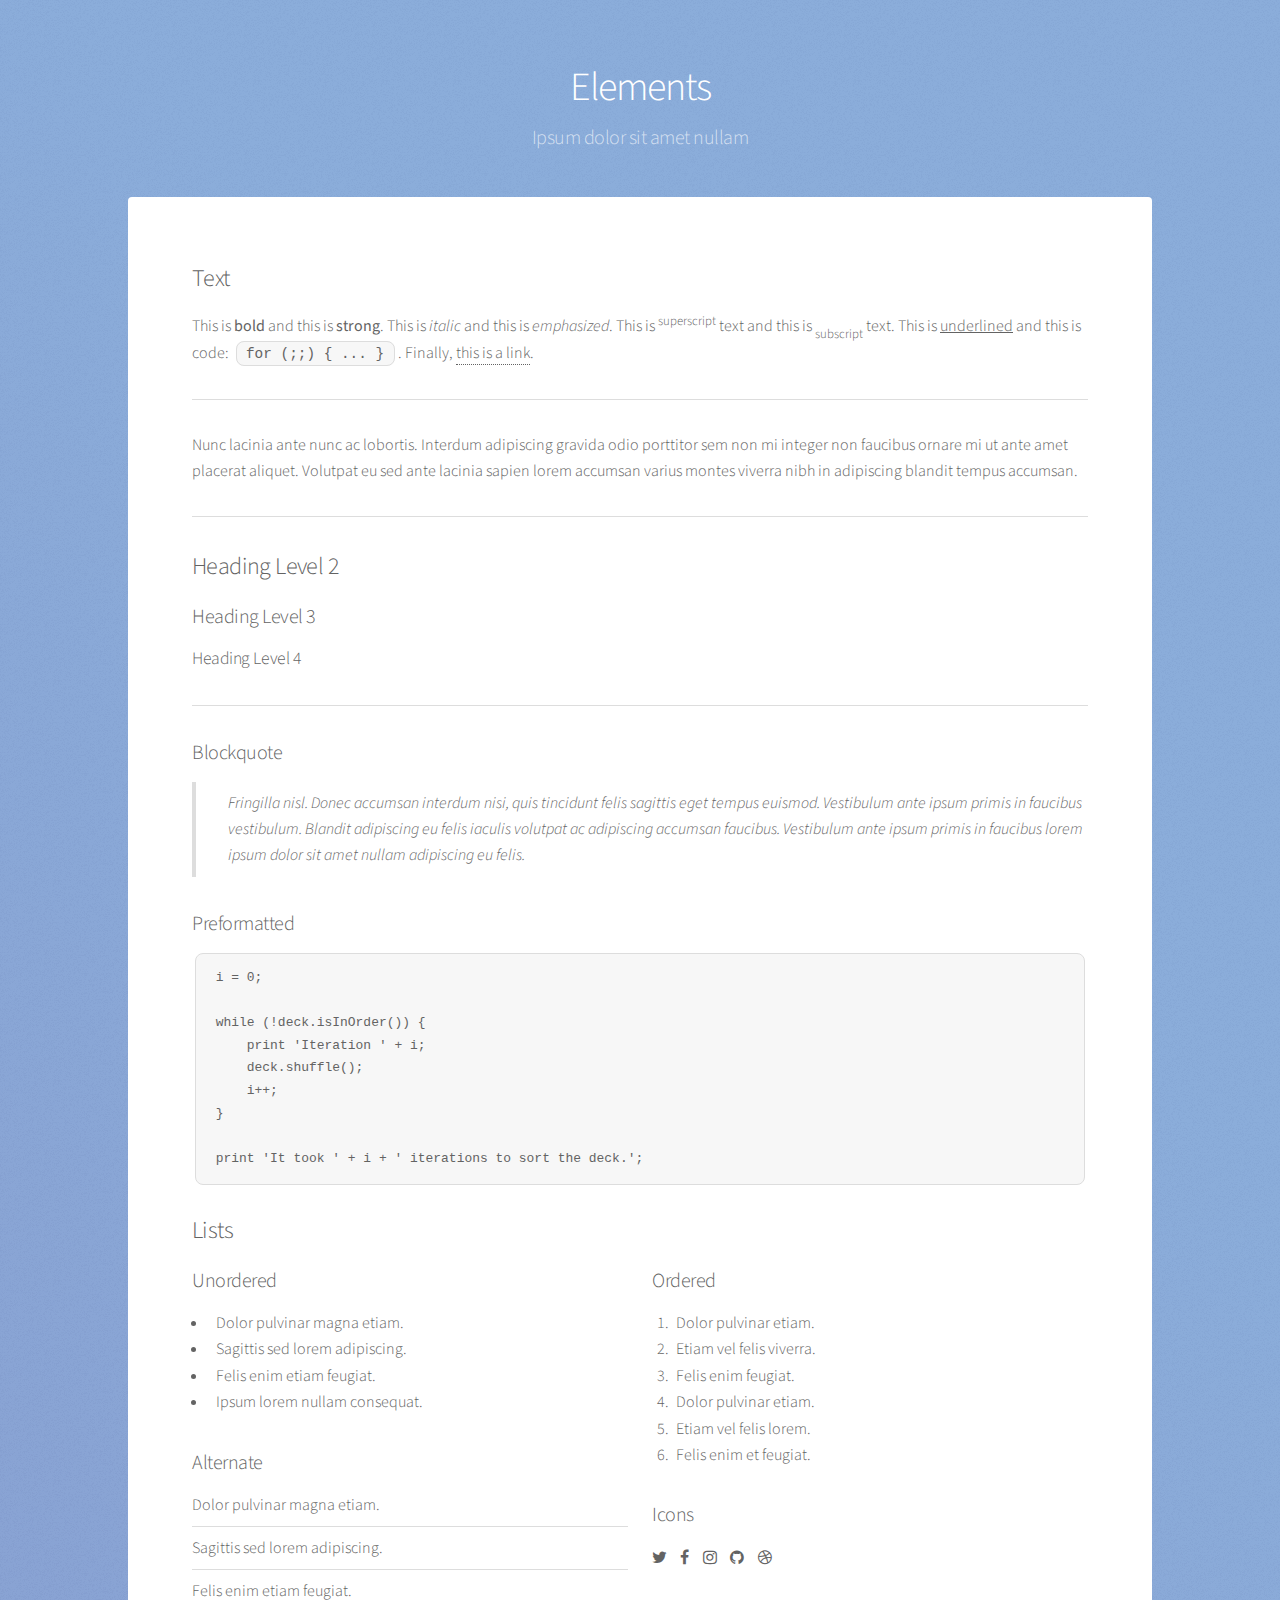
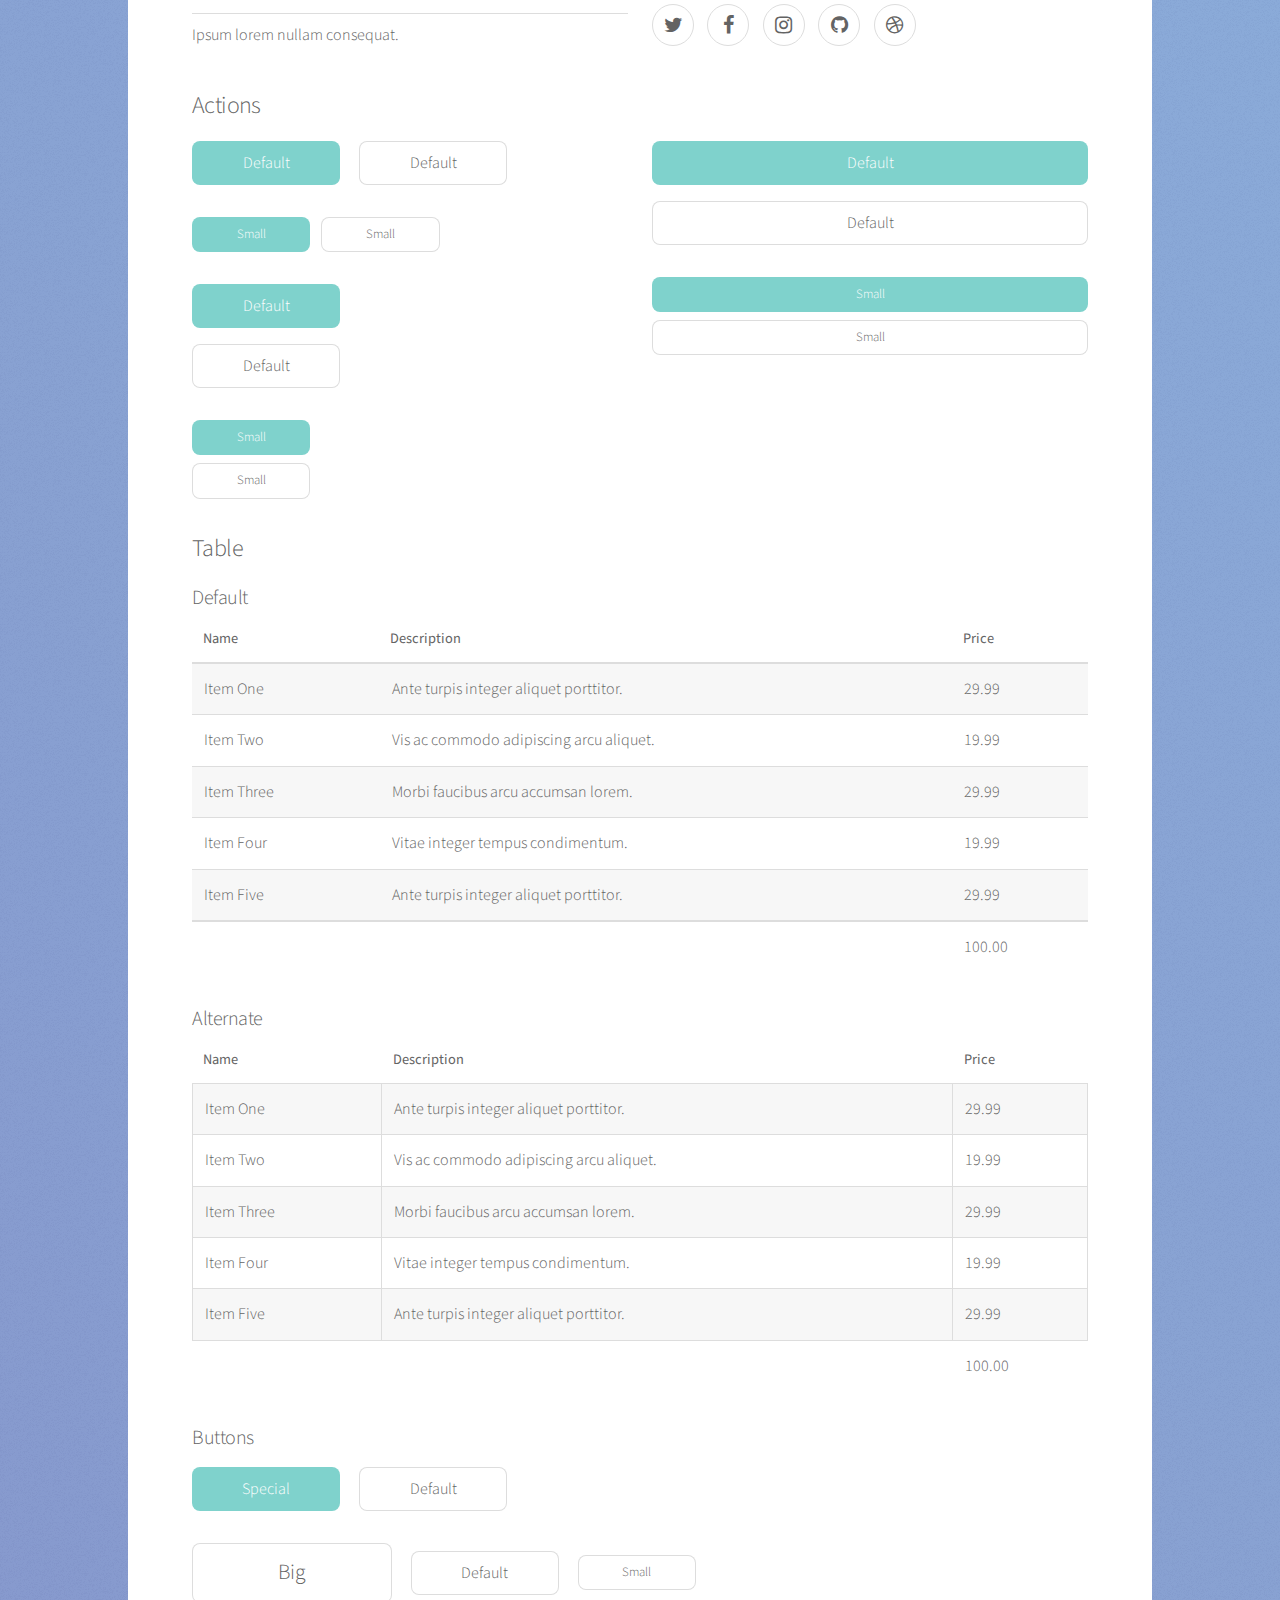
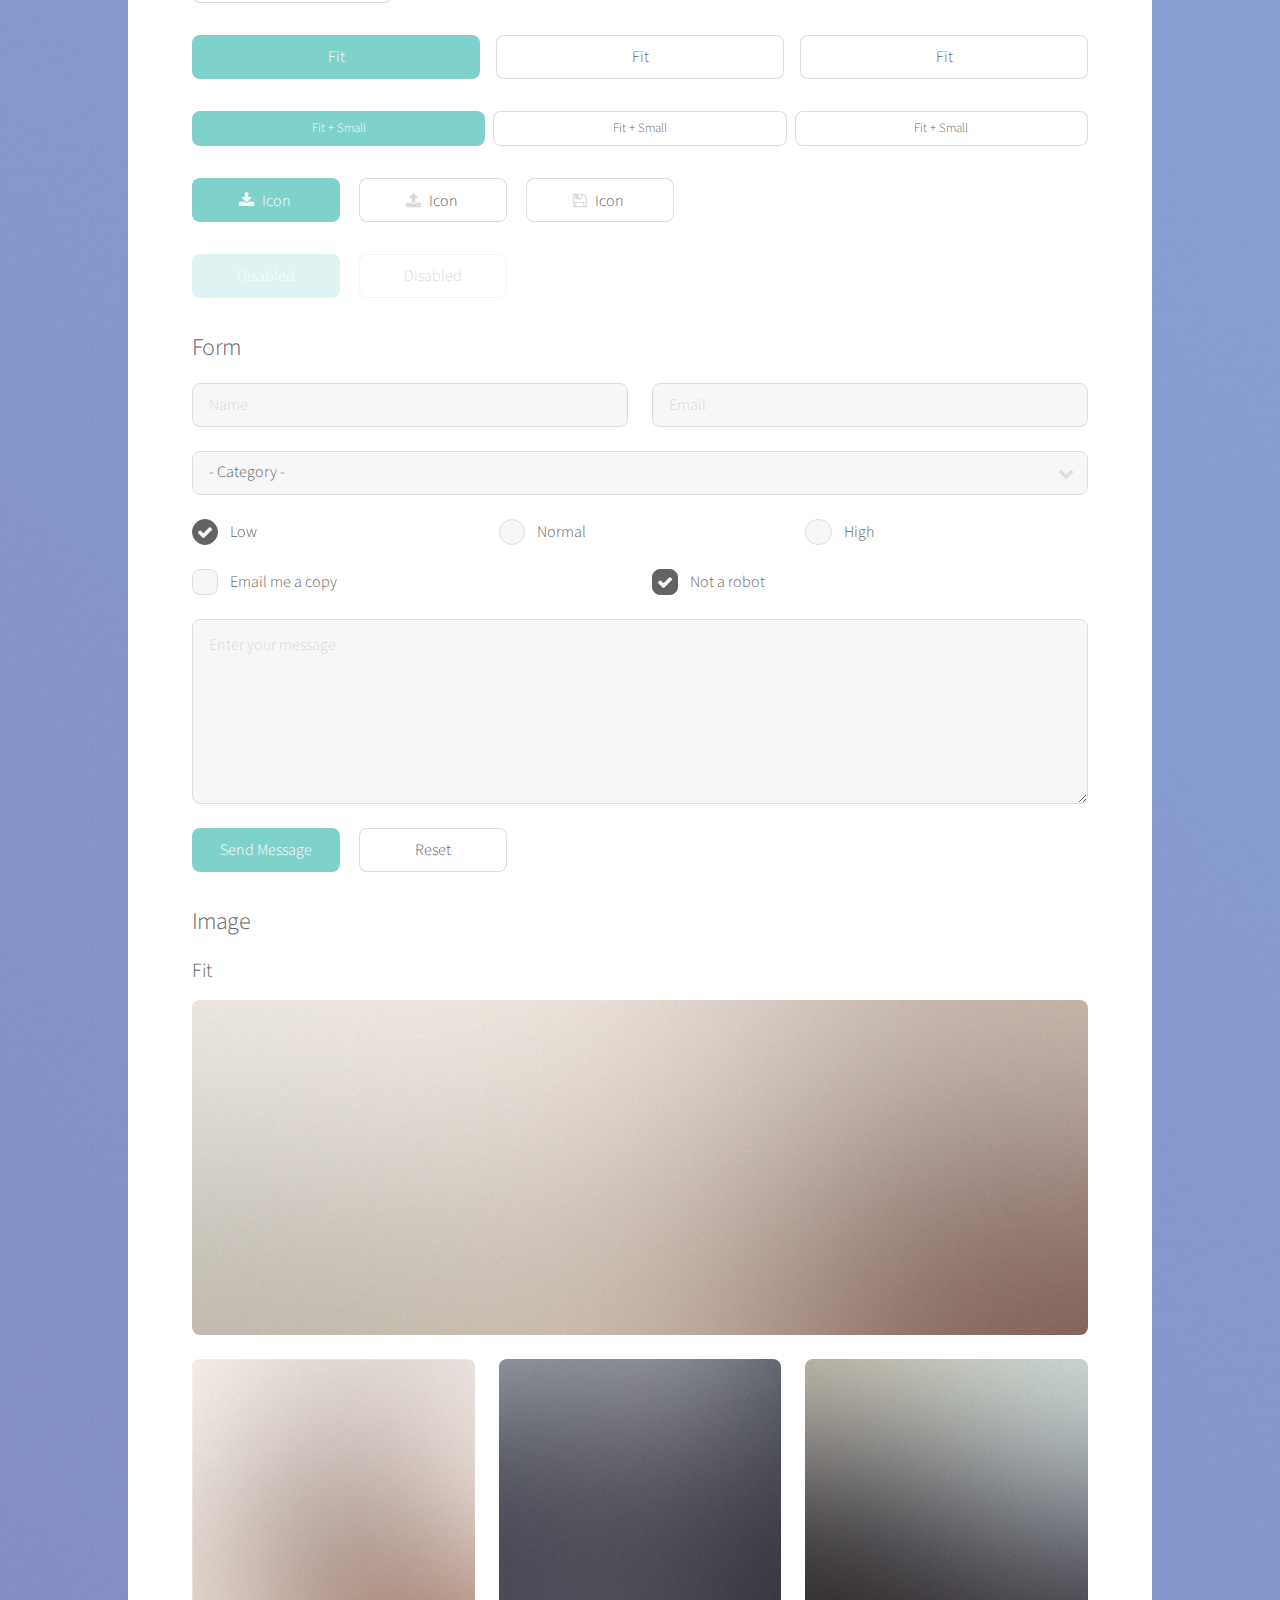
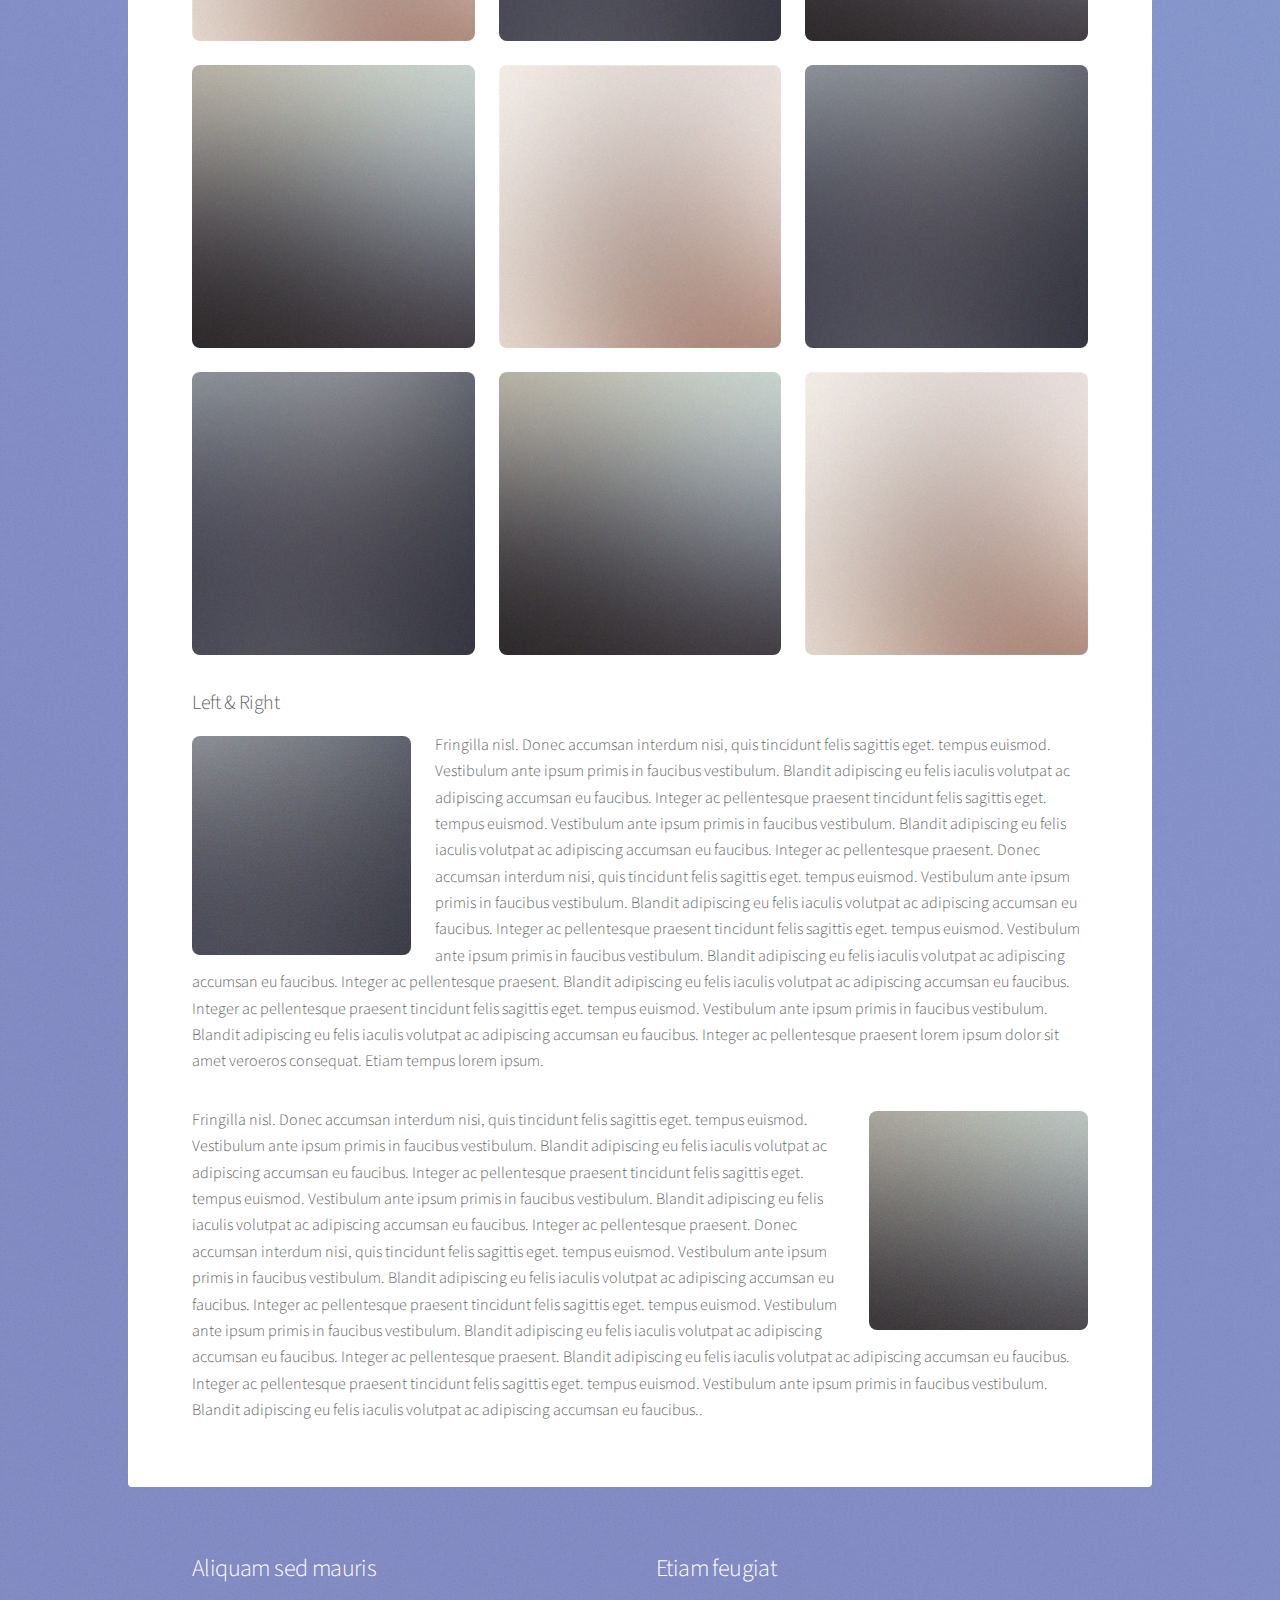
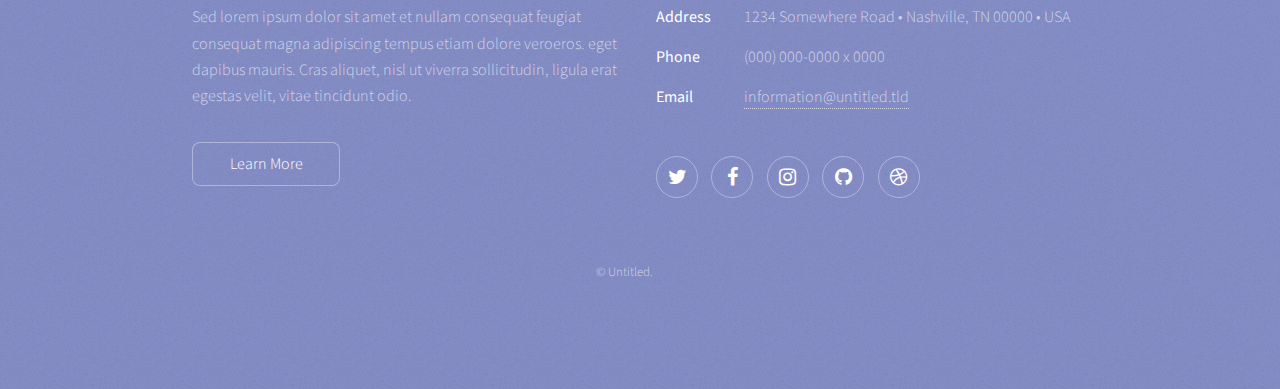
==== elements.html @ 7d9c5d8e "Initial commit." ====
<!DOCTYPE HTML>
<!--
	Stellar by Pixelarity
	pixelarity.com | hello@pixelarity.com
	License: pixelarity.com/license
-->
<html>
	<head>
		<title>Untitled</title>
		<meta charset="utf-8" />
		<meta name="viewport" content="width=device-width, initial-scale=1" />
		<!--[if lte IE 8]><script src="assets/js/ie/html5shiv.js"></script><![endif]-->
		<link rel="stylesheet" href="assets/css/main.css" />
		<!--[if lte IE 9]><link rel="stylesheet" href="assets/css/ie9.css" /><![endif]-->
		<!--[if lte IE 8]><link rel="stylesheet" href="assets/css/ie8.css" /><![endif]-->
	</head>
	<body>

		<!-- Wrapper -->
			<div id="wrapper">

				<!-- Header -->
					<header id="header">
						<h1>Elements</h1>
						<p>Ipsum dolor sit amet nullam</p>
					</header>

				<!-- Main -->
					<div id="main">

						<!-- Content -->
							<section id="content" class="main">

								<!-- Text -->
									<section>
										<h2>Text</h2>
										<p>This is <b>bold</b> and this is <strong>strong</strong>. This is <i>italic</i> and this is <em>emphasized</em>.
										This is <sup>superscript</sup> text and this is <sub>subscript</sub> text.
										This is <u>underlined</u> and this is code: <code>for (;;) { ... }</code>. Finally, <a href="#">this is a link</a>.</p>
										<hr />
										<p>Nunc lacinia ante nunc ac lobortis. Interdum adipiscing gravida odio porttitor sem non mi integer non faucibus ornare mi ut ante amet placerat aliquet. Volutpat eu sed ante lacinia sapien lorem accumsan varius montes viverra nibh in adipiscing blandit tempus accumsan.</p>
										<hr />
										<h2>Heading Level 2</h2>
										<h3>Heading Level 3</h3>
										<h4>Heading Level 4</h4>
										<hr />
										<h3>Blockquote</h3>
										<blockquote>Fringilla nisl. Donec accumsan interdum nisi, quis tincidunt felis sagittis eget tempus euismod. Vestibulum ante ipsum primis in faucibus vestibulum. Blandit adipiscing eu felis iaculis volutpat ac adipiscing accumsan faucibus. Vestibulum ante ipsum primis in faucibus lorem ipsum dolor sit amet nullam adipiscing eu felis.</blockquote>
										<h3>Preformatted</h3>
										<pre><code>i = 0;

while (!deck.isInOrder()) {
    print 'Iteration ' + i;
    deck.shuffle();
    i++;
}

print 'It took ' + i + ' iterations to sort the deck.';</code></pre>
									</section>

								<!-- Lists -->
									<section>
										<h2>Lists</h2>
										<div class="row">
											<div class="6u 12u$(medium)">
												<h3>Unordered</h3>
												<ul>
													<li>Dolor pulvinar magna etiam.</li>
													<li>Sagittis sed lorem adipiscing.</li>
													<li>Felis enim etiam feugiat.</li>
													<li>Ipsum lorem nullam consequat.</li>
												</ul>
												<h3>Alternate</h3>
												<ul class="alt">
													<li>Dolor pulvinar magna etiam.</li>
													<li>Sagittis sed lorem adipiscing.</li>
													<li>Felis enim etiam feugiat.</li>
													<li>Ipsum lorem nullam consequat.</li>
												</ul>
											</div>
											<div class="6u$ 12u$(medium)">
												<h3>Ordered</h3>
												<ol>
													<li>Dolor pulvinar etiam.</li>
													<li>Etiam vel felis viverra.</li>
													<li>Felis enim feugiat.</li>
													<li>Dolor pulvinar etiam.</li>
													<li>Etiam vel felis lorem.</li>
													<li>Felis enim et feugiat.</li>
												</ol>
												<h3>Icons</h3>
												<ul class="icons">
													<li><a href="#" class="icon fa-twitter"><span class="label">Twitter</span></a></li>
													<li><a href="#" class="icon fa-facebook"><span class="label">Facebook</span></a></li>
													<li><a href="#" class="icon fa-instagram"><span class="label">Instagram</span></a></li>
													<li><a href="#" class="icon fa-github"><span class="label">GitHub</span></a></li>
													<li><a href="#" class="icon fa-dribbble"><span class="label">Dribbble</span></a></li>
												</ul>
												<ul class="icons">
													<li><a href="#" class="icon alt fa-twitter"><span class="label">Twitter</span></a></li>
													<li><a href="#" class="icon alt fa-facebook"><span class="label">Facebook</span></a></li>
													<li><a href="#" class="icon alt fa-instagram"><span class="label">Instagram</span></a></li>
													<li><a href="#" class="icon alt fa-github"><span class="label">GitHub</span></a></li>
													<li><a href="#" class="icon alt fa-dribbble"><span class="label">Dribbble</span></a></li>
												</ul>
											</div>
										</div>
										<h2>Actions</h2>
										<div class="row">
											<div class="6u 12u$(medium)">
												<ul class="actions">
													<li><a href="#" class="button special">Default</a></li>
													<li><a href="#" class="button">Default</a></li>
												</ul>
												<ul class="actions small">
													<li><a href="#" class="button special small">Small</a></li>
													<li><a href="#" class="button small">Small</a></li>
												</ul>
												<ul class="actions vertical">
													<li><a href="#" class="button special">Default</a></li>
													<li><a href="#" class="button">Default</a></li>
												</ul>
												<ul class="actions vertical small">
													<li><a href="#" class="button special small">Small</a></li>
													<li><a href="#" class="button small">Small</a></li>
												</ul>
											</div>
											<div class="6u 12u$(medium)">
												<ul class="actions vertical">
													<li><a href="#" class="button special fit">Default</a></li>
													<li><a href="#" class="button fit">Default</a></li>
												</ul>
												<ul class="actions vertical small">
													<li><a href="#" class="button special small fit">Small</a></li>
													<li><a href="#" class="button small fit">Small</a></li>
												</ul>
											</div>
										</div>
									</section>

								<!-- Table -->
									<section>
										<h2>Table</h2>
										<h3>Default</h3>
										<div class="table-wrapper">
											<table>
												<thead>
													<tr>
														<th>Name</th>
														<th>Description</th>
														<th>Price</th>
													</tr>
												</thead>
												<tbody>
													<tr>
														<td>Item One</td>
														<td>Ante turpis integer aliquet porttitor.</td>
														<td>29.99</td>
													</tr>
													<tr>
														<td>Item Two</td>
														<td>Vis ac commodo adipiscing arcu aliquet.</td>
														<td>19.99</td>
													</tr>
													<tr>
														<td>Item Three</td>
														<td> Morbi faucibus arcu accumsan lorem.</td>
														<td>29.99</td>
													</tr>
													<tr>
														<td>Item Four</td>
														<td>Vitae integer tempus condimentum.</td>
														<td>19.99</td>
													</tr>
													<tr>
														<td>Item Five</td>
														<td>Ante turpis integer aliquet porttitor.</td>
														<td>29.99</td>
													</tr>
												</tbody>
												<tfoot>
													<tr>
														<td colspan="2"></td>
														<td>100.00</td>
													</tr>
												</tfoot>
											</table>
										</div>

										<h3>Alternate</h3>
										<div class="table-wrapper">
											<table class="alt">
												<thead>
													<tr>
														<th>Name</th>
														<th>Description</th>
														<th>Price</th>
													</tr>
												</thead>
												<tbody>
													<tr>
														<td>Item One</td>
														<td>Ante turpis integer aliquet porttitor.</td>
														<td>29.99</td>
													</tr>
													<tr>
														<td>Item Two</td>
														<td>Vis ac commodo adipiscing arcu aliquet.</td>
														<td>19.99</td>
													</tr>
													<tr>
														<td>Item Three</td>
														<td> Morbi faucibus arcu accumsan lorem.</td>
														<td>29.99</td>
													</tr>
													<tr>
														<td>Item Four</td>
														<td>Vitae integer tempus condimentum.</td>
														<td>19.99</td>
													</tr>
													<tr>
														<td>Item Five</td>
														<td>Ante turpis integer aliquet porttitor.</td>
														<td>29.99</td>
													</tr>
												</tbody>
												<tfoot>
													<tr>
														<td colspan="2"></td>
														<td>100.00</td>
													</tr>
												</tfoot>
											</table>
										</div>
									</section>

								<!-- Buttons -->
									<section>
										<h3>Buttons</h3>
										<ul class="actions">
											<li><a href="#" class="button special">Special</a></li>
											<li><a href="#" class="button">Default</a></li>
										</ul>
										<ul class="actions">
											<li><a href="#" class="button big">Big</a></li>
											<li><a href="#" class="button">Default</a></li>
											<li><a href="#" class="button small">Small</a></li>
										</ul>
										<ul class="actions fit">
											<li><a href="#" class="button special fit">Fit</a></li>
											<li><a href="#" class="button fit">Fit</a></li>
											<li><a href="#" class="button fit">Fit</a></li>
										</ul>
										<ul class="actions fit small">
											<li><a href="#" class="button special fit small">Fit + Small</a></li>
											<li><a href="#" class="button fit small">Fit + Small</a></li>
											<li><a href="#" class="button fit small">Fit + Small</a></li>
										</ul>
										<ul class="actions">
											<li><a href="#" class="button special icon fa-download">Icon</a></li>
											<li><a href="#" class="button icon fa-upload">Icon</a></li>
											<li><a href="#" class="button icon fa-save">Icon</a></li>
										</ul>
										<ul class="actions">
											<li><span class="button special disabled">Disabled</span></li>
											<li><span class="button disabled">Disabled</span></li>
										</ul>
									</section>

								<!-- Form -->
									<section>
										<h2>Form</h2>
										<form method="post" action="#">
											<div class="row uniform">
												<div class="6u 12u$(xsmall)">
													<input type="text" name="demo-name" id="demo-name" value="" placeholder="Name" />
												</div>
												<div class="6u$ 12u$(xsmall)">
													<input type="email" name="demo-email" id="demo-email" value="" placeholder="Email" />
												</div>
												<div class="12u$">
													<div class="select-wrapper">
														<select name="demo-category" id="demo-category">
															<option value="">- Category -</option>
															<option value="1">Manufacturing</option>
															<option value="1">Shipping</option>
															<option value="1">Administration</option>
															<option value="1">Human Resources</option>
														</select>
													</div>
												</div>
												<div class="4u 12u$(small)">
													<input type="radio" id="demo-priority-low" name="demo-priority" checked>
													<label for="demo-priority-low">Low</label>
												</div>
												<div class="4u 12u$(small)">
													<input type="radio" id="demo-priority-normal" name="demo-priority">
													<label for="demo-priority-normal">Normal</label>
												</div>
												<div class="4u$ 12u$(small)">
													<input type="radio" id="demo-priority-high" name="demo-priority">
													<label for="demo-priority-high">High</label>
												</div>
												<div class="6u 12u$(small)">
													<input type="checkbox" id="demo-copy" name="demo-copy">
													<label for="demo-copy">Email me a copy</label>
												</div>
												<div class="6u$ 12u$(small)">
													<input type="checkbox" id="demo-human" name="demo-human" checked>
													<label for="demo-human">Not a robot</label>
												</div>
												<div class="12u$">
													<textarea name="demo-message" id="demo-message" placeholder="Enter your message" rows="6"></textarea>
												</div>
												<div class="12u$">
													<ul class="actions">
														<li><input type="submit" value="Send Message" class="special" /></li>
														<li><input type="reset" value="Reset" /></li>
													</ul>
												</div>
											</div>
										</form>
									</section>

								<!-- Image -->
									<section>
										<h2>Image</h2>
										<h3>Fit</h3>
										<div class="box alt">
											<div class="row uniform">
												<div class="12u$"><span class="image fit"><img src="images/pic04.jpg" alt="" /></span></div>
												<div class="4u"><span class="image fit"><img src="images/pic01.jpg" alt="" /></span></div>
												<div class="4u"><span class="image fit"><img src="images/pic02.jpg" alt="" /></span></div>
												<div class="4u$"><span class="image fit"><img src="images/pic03.jpg" alt="" /></span></div>
												<div class="4u"><span class="image fit"><img src="images/pic03.jpg" alt="" /></span></div>
												<div class="4u"><span class="image fit"><img src="images/pic01.jpg" alt="" /></span></div>
												<div class="4u$"><span class="image fit"><img src="images/pic02.jpg" alt="" /></span></div>
												<div class="4u"><span class="image fit"><img src="images/pic02.jpg" alt="" /></span></div>
												<div class="4u"><span class="image fit"><img src="images/pic03.jpg" alt="" /></span></div>
												<div class="4u$"><span class="image fit"><img src="images/pic01.jpg" alt="" /></span></div>
											</div>
										</div>
										<h3>Left &amp; Right</h3>
										<p><span class="image left"><img src="images/pic05.jpg" alt="" /></span>Fringilla nisl. Donec accumsan interdum nisi, quis tincidunt felis sagittis eget. tempus euismod. Vestibulum ante ipsum primis in faucibus vestibulum. Blandit adipiscing eu felis iaculis volutpat ac adipiscing accumsan eu faucibus. Integer ac pellentesque praesent tincidunt felis sagittis eget. tempus euismod. Vestibulum ante ipsum primis in faucibus vestibulum. Blandit adipiscing eu felis iaculis volutpat ac adipiscing accumsan eu faucibus. Integer ac pellentesque praesent. Donec accumsan interdum nisi, quis tincidunt felis sagittis eget. tempus euismod. Vestibulum ante ipsum primis in faucibus vestibulum. Blandit adipiscing eu felis iaculis volutpat ac adipiscing accumsan eu faucibus. Integer ac pellentesque praesent tincidunt felis sagittis eget. tempus euismod. Vestibulum ante ipsum primis in faucibus vestibulum. Blandit adipiscing eu felis iaculis volutpat ac adipiscing accumsan eu faucibus. Integer ac pellentesque praesent. Blandit adipiscing eu felis iaculis volutpat ac adipiscing accumsan eu faucibus. Integer ac pellentesque praesent tincidunt felis sagittis eget. tempus euismod. Vestibulum ante ipsum primis in faucibus vestibulum. Blandit adipiscing eu felis iaculis volutpat ac adipiscing accumsan eu faucibus. Integer ac pellentesque praesent lorem ipsum dolor sit amet veroeros consequat. Etiam tempus lorem ipsum.</p>
										<p><span class="image right"><img src="images/pic06.jpg" alt="" /></span>Fringilla nisl. Donec accumsan interdum nisi, quis tincidunt felis sagittis eget. tempus euismod. Vestibulum ante ipsum primis in faucibus vestibulum. Blandit adipiscing eu felis iaculis volutpat ac adipiscing accumsan eu faucibus. Integer ac pellentesque praesent tincidunt felis sagittis eget. tempus euismod. Vestibulum ante ipsum primis in faucibus vestibulum. Blandit adipiscing eu felis iaculis volutpat ac adipiscing accumsan eu faucibus. Integer ac pellentesque praesent. Donec accumsan interdum nisi, quis tincidunt felis sagittis eget. tempus euismod. Vestibulum ante ipsum primis in faucibus vestibulum. Blandit adipiscing eu felis iaculis volutpat ac adipiscing accumsan eu faucibus. Integer ac pellentesque praesent tincidunt felis sagittis eget. tempus euismod. Vestibulum ante ipsum primis in faucibus vestibulum. Blandit adipiscing eu felis iaculis volutpat ac adipiscing accumsan eu faucibus. Integer ac pellentesque praesent. Blandit adipiscing eu felis iaculis volutpat ac adipiscing accumsan eu faucibus. Integer ac pellentesque praesent tincidunt felis sagittis eget. tempus euismod. Vestibulum ante ipsum primis in faucibus vestibulum. Blandit adipiscing eu felis iaculis volutpat ac adipiscing accumsan eu faucibus..</p>
									</section>

							</section>

					</div>

				<!-- Footer -->
					<footer id="footer">
						<section>
							<h2>Aliquam sed mauris</h2>
							<p>Sed lorem ipsum dolor sit amet et nullam consequat feugiat consequat magna adipiscing tempus etiam dolore veroeros. eget dapibus mauris. Cras aliquet, nisl ut viverra sollicitudin, ligula erat egestas velit, vitae tincidunt odio.</p>
							<ul class="actions">
								<li><a href="#" class="button">Learn More</a></li>
							</ul>
						</section>
						<section>
							<h2>Etiam feugiat</h2>
							<dl class="alt">
								<dt>Address</dt>
								<dd>1234 Somewhere Road &bull; Nashville, TN 00000 &bull; USA</dd>
								<dt>Phone</dt>
								<dd>(000) 000-0000 x 0000</dd>
								<dt>Email</dt>
								<dd><a href="#">information@untitled.tld</a></dd>
							</dl>
							<ul class="icons">
								<li><a href="#" class="icon fa-twitter alt"><span class="label">Twitter</span></a></li>
								<li><a href="#" class="icon fa-facebook alt"><span class="label">Facebook</span></a></li>
								<li><a href="#" class="icon fa-instagram alt"><span class="label">Instagram</span></a></li>
								<li><a href="#" class="icon fa-github alt"><span class="label">GitHub</span></a></li>
								<li><a href="#" class="icon fa-dribbble alt"><span class="label">Dribbble</span></a></li>
							</ul>
						</section>
						<p class="copyright">&copy; Untitled.</p>
					</footer>

			</div>

		<!-- Scripts -->
			<script src="assets/js/jquery.min.js"></script>
			<script src="assets/js/jquery.scrollex.min.js"></script>
			<script src="assets/js/jquery.scrolly.min.js"></script>
			<script src="assets/js/skel.min.js"></script>
			<script src="assets/js/util.js"></script>
			<!--[if lte IE 8]><script src="assets/js/ie/respond.min.js"></script><![endif]-->
			<script src="assets/js/main.js"></script>

	</body>
</html>
---- assets/css/main.css ----
@import url(font-awesome.min.css);
@import "https://fonts.googleapis.com/css?family=Source+Sans+Pro:300,400";

/*
	Stellar by Pixelarity
	pixelarity.com | hello@pixelarity.com
	License: pixelarity.com/license
*/

/* Reset */

	html, body, div, span, applet, object, iframe, h1, h2, h3, h4, h5, h6, p, blockquote, pre, a, abbr, acronym, address, big, cite, code, del, dfn, em, img, ins, kbd, q, s, samp, small, strike, strong, sub, sup, tt, var, b, u, i, center, dl, dt, dd, ol, ul, li, fieldset, form, label, legend, table, caption, tbody, tfoot, thead, tr, th, td, article, aside, canvas, details, embed, figure, figcaption, footer, header, hgroup, menu, nav, output, ruby, section, summary, time, mark, audio, video {
		margin: 0;
		padding: 0;
		border: 0;
		font-size: 100%;
		font: inherit;
		vertical-align: baseline;
	}

	article, aside, details, figcaption, figure, footer, header, hgroup, menu, nav, section {
		display: block;
	}

	body {
		line-height: 1;
	}

	ol, ul {
		list-style: none;
	}

	blockquote, q {
		quotes: none;
	}

	blockquote:before, blockquote:after, q:before, q:after {
		content: '';
		content: none;
	}

	table {
		border-collapse: collapse;
		border-spacing: 0;
	}

	body {
		-webkit-text-size-adjust: none;
	}

/* Box Model */

	*, *:before, *:after {
		-moz-box-sizing: border-box;
		-webkit-box-sizing: border-box;
		box-sizing: border-box;
	}

/* Grid */

	.row {
		border-bottom: solid 1px transparent;
		-moz-box-sizing: border-box;
		-webkit-box-sizing: border-box;
		box-sizing: border-box;
	}

	.row > * {
		float: left;
		-moz-box-sizing: border-box;
		-webkit-box-sizing: border-box;
		box-sizing: border-box;
	}

	.row:after, .row:before {
		content: '';
		display: block;
		clear: both;
		height: 0;
	}

	.row.uniform > * > :first-child {
		margin-top: 0;
	}

	.row.uniform > * > :last-child {
		margin-bottom: 0;
	}

	.row.\30 \25 > * {
		padding: 0 0 0 0em;
	}

	.row.\30 \25 {
		margin: 0 0 -1px 0em;
	}

	.row.uniform.\30 \25 > * {
		padding: 0em 0 0 0em;
	}

	.row.uniform.\30 \25 {
		margin: 0em 0 -1px 0em;
	}

	.row > * {
		padding: 0 0 0 1.5em;
	}

	.row {
		margin: 0 0 -1px -1.5em;
	}

	.row.uniform > * {
		padding: 1.5em 0 0 1.5em;
	}

	.row.uniform {
		margin: -1.5em 0 -1px -1.5em;
	}

	.row.\32 00\25 > * {
		padding: 0 0 0 3em;
	}

	.row.\32 00\25 {
		margin: 0 0 -1px -3em;
	}

	.row.uniform.\32 00\25 > * {
		padding: 3em 0 0 3em;
	}

	.row.uniform.\32 00\25 {
		margin: -3em 0 -1px -3em;
	}

	.row.\31 50\25 > * {
		padding: 0 0 0 2.25em;
	}

	.row.\31 50\25 {
		margin: 0 0 -1px -2.25em;
	}

	.row.uniform.\31 50\25 > * {
		padding: 2.25em 0 0 2.25em;
	}

	.row.uniform.\31 50\25 {
		margin: -2.25em 0 -1px -2.25em;
	}

	.row.\35 0\25 > * {
		padding: 0 0 0 0.75em;
	}

	.row.\35 0\25 {
		margin: 0 0 -1px -0.75em;
	}

	.row.uniform.\35 0\25 > * {
		padding: 0.75em 0 0 0.75em;
	}

	.row.uniform.\35 0\25 {
		margin: -0.75em 0 -1px -0.75em;
	}

	.row.\32 5\25 > * {
		padding: 0 0 0 0.375em;
	}

	.row.\32 5\25 {
		margin: 0 0 -1px -0.375em;
	}

	.row.uniform.\32 5\25 > * {
		padding: 0.375em 0 0 0.375em;
	}

	.row.uniform.\32 5\25 {
		margin: -0.375em 0 -1px -0.375em;
	}

	.\31 2u, .\31 2u\24 {
		width: 100%;
		clear: none;
		margin-left: 0;
	}

	.\31 1u, .\31 1u\24 {
		width: 91.6666666667%;
		clear: none;
		margin-left: 0;
	}

	.\31 0u, .\31 0u\24 {
		width: 83.3333333333%;
		clear: none;
		margin-left: 0;
	}

	.\39 u, .\39 u\24 {
		width: 75%;
		clear: none;
		margin-left: 0;
	}

	.\38 u, .\38 u\24 {
		width: 66.6666666667%;
		clear: none;
		margin-left: 0;
	}

	.\37 u, .\37 u\24 {
		width: 58.3333333333%;
		clear: none;
		margin-left: 0;
	}

	.\36 u, .\36 u\24 {
		width: 50%;
		clear: none;
		margin-left: 0;
	}

	.\35 u, .\35 u\24 {
		width: 41.6666666667%;
		clear: none;
		margin-left: 0;
	}

	.\34 u, .\34 u\24 {
		width: 33.3333333333%;
		clear: none;
		margin-left: 0;
	}

	.\33 u, .\33 u\24 {
		width: 25%;
		clear: none;
		margin-left: 0;
	}

	.\32 u, .\32 u\24 {
		width: 16.6666666667%;
		clear: none;
		margin-left: 0;
	}

	.\31 u, .\31 u\24 {
		width: 8.3333333333%;
		clear: none;
		margin-left: 0;
	}

	.\31 2u\24 + *,
	.\31 1u\24 + *,
	.\31 0u\24 + *,
	.\39 u\24 + *,
	.\38 u\24 + *,
	.\37 u\24 + *,
	.\36 u\24 + *,
	.\35 u\24 + *,
	.\34 u\24 + *,
	.\33 u\24 + *,
	.\32 u\24 + *,
	.\31 u\24 + * {
		clear: left;
	}

	.\-11u {
		margin-left: 91.66667%;
	}

	.\-10u {
		margin-left: 83.33333%;
	}

	.\-9u {
		margin-left: 75%;
	}

	.\-8u {
		margin-left: 66.66667%;
	}

	.\-7u {
		margin-left: 58.33333%;
	}

	.\-6u {
		margin-left: 50%;
	}

	.\-5u {
		margin-left: 41.66667%;
	}

	.\-4u {
		margin-left: 33.33333%;
	}

	.\-3u {
		margin-left: 25%;
	}

	.\-2u {
		margin-left: 16.66667%;
	}

	.\-1u {
		margin-left: 8.33333%;
	}

	@media screen and (max-width: 1680px) {

		.row > * {
			padding: 0 0 0 1.5em;
		}

		.row {
			margin: 0 0 -1px -1.5em;
		}

		.row.uniform > * {
			padding: 1.5em 0 0 1.5em;
		}

		.row.uniform {
			margin: -1.5em 0 -1px -1.5em;
		}

		.row.\32 00\25 > * {
			padding: 0 0 0 3em;
		}

		.row.\32 00\25 {
			margin: 0 0 -1px -3em;
		}

		.row.uniform.\32 00\25 > * {
			padding: 3em 0 0 3em;
		}

		.row.uniform.\32 00\25 {
			margin: -3em 0 -1px -3em;
		}

		.row.\31 50\25 > * {
			padding: 0 0 0 2.25em;
		}

		.row.\31 50\25 {
			margin: 0 0 -1px -2.25em;
		}

		.row.uniform.\31 50\25 > * {
			padding: 2.25em 0 0 2.25em;
		}

		.row.uniform.\31 50\25 {
			margin: -2.25em 0 -1px -2.25em;
		}

		.row.\35 0\25 > * {
			padding: 0 0 0 0.75em;
		}

		.row.\35 0\25 {
			margin: 0 0 -1px -0.75em;
		}

		.row.uniform.\35 0\25 > * {
			padding: 0.75em 0 0 0.75em;
		}

		.row.uniform.\35 0\25 {
			margin: -0.75em 0 -1px -0.75em;
		}

		.row.\32 5\25 > * {
			padding: 0 0 0 0.375em;
		}

		.row.\32 5\25 {
			margin: 0 0 -1px -0.375em;
		}

		.row.uniform.\32 5\25 > * {
			padding: 0.375em 0 0 0.375em;
		}

		.row.uniform.\32 5\25 {
			margin: -0.375em 0 -1px -0.375em;
		}

		.\31 2u\28xlarge\29, .\31 2u\24\28xlarge\29 {
			width: 100%;
			clear: none;
			margin-left: 0;
		}

		.\31 1u\28xlarge\29, .\31 1u\24\28xlarge\29 {
			width: 91.6666666667%;
			clear: none;
			margin-left: 0;
		}

		.\31 0u\28xlarge\29, .\31 0u\24\28xlarge\29 {
			width: 83.3333333333%;
			clear: none;
			margin-left: 0;
		}

		.\39 u\28xlarge\29, .\39 u\24\28xlarge\29 {
			width: 75%;
			clear: none;
			margin-left: 0;
		}

		.\38 u\28xlarge\29, .\38 u\24\28xlarge\29 {
			width: 66.6666666667%;
			clear: none;
			margin-left: 0;
		}

		.\37 u\28xlarge\29, .\37 u\24\28xlarge\29 {
			width: 58.3333333333%;
			clear: none;
			margin-left: 0;
		}

		.\36 u\28xlarge\29, .\36 u\24\28xlarge\29 {
			width: 50%;
			clear: none;
			margin-left: 0;
		}

		.\35 u\28xlarge\29, .\35 u\24\28xlarge\29 {
			width: 41.6666666667%;
			clear: none;
			margin-left: 0;
		}

		.\34 u\28xlarge\29, .\34 u\24\28xlarge\29 {
			width: 33.3333333333%;
			clear: none;
			margin-left: 0;
		}

		.\33 u\28xlarge\29, .\33 u\24\28xlarge\29 {
			width: 25%;
			clear: none;
			margin-left: 0;
		}

		.\32 u\28xlarge\29, .\32 u\24\28xlarge\29 {
			width: 16.6666666667%;
			clear: none;
			margin-left: 0;
		}

		.\31 u\28xlarge\29, .\31 u\24\28xlarge\29 {
			width: 8.3333333333%;
			clear: none;
			margin-left: 0;
		}

		.\31 2u\24\28xlarge\29 + *,
		.\31 1u\24\28xlarge\29 + *,
		.\31 0u\24\28xlarge\29 + *,
		.\39 u\24\28xlarge\29 + *,
		.\38 u\24\28xlarge\29 + *,
		.\37 u\24\28xlarge\29 + *,
		.\36 u\24\28xlarge\29 + *,
		.\35 u\24\28xlarge\29 + *,
		.\34 u\24\28xlarge\29 + *,
		.\33 u\24\28xlarge\29 + *,
		.\32 u\24\28xlarge\29 + *,
		.\31 u\24\28xlarge\29 + * {
			clear: left;
		}

		.\-11u\28xlarge\29 {
			margin-left: 91.66667%;
		}

		.\-10u\28xlarge\29 {
			margin-left: 83.33333%;
		}

		.\-9u\28xlarge\29 {
			margin-left: 75%;
		}

		.\-8u\28xlarge\29 {
			margin-left: 66.66667%;
		}

		.\-7u\28xlarge\29 {
			margin-left: 58.33333%;
		}

		.\-6u\28xlarge\29 {
			margin-left: 50%;
		}

		.\-5u\28xlarge\29 {
			margin-left: 41.66667%;
		}

		.\-4u\28xlarge\29 {
			margin-left: 33.33333%;
		}

		.\-3u\28xlarge\29 {
			margin-left: 25%;
		}

		.\-2u\28xlarge\29 {
			margin-left: 16.66667%;
		}

		.\-1u\28xlarge\29 {
			margin-left: 8.33333%;
		}

	}

	@media screen and (max-width: 1280px) {

		.row > * {
			padding: 0 0 0 1.5em;
		}

		.row {
			margin: 0 0 -1px -1.5em;
		}

		.row.uniform > * {
			padding: 1.5em 0 0 1.5em;
		}

		.row.uniform {
			margin: -1.5em 0 -1px -1.5em;
		}

		.row.\32 00\25 > * {
			padding: 0 0 0 3em;
		}

		.row.\32 00\25 {
			margin: 0 0 -1px -3em;
		}

		.row.uniform.\32 00\25 > * {
			padding: 3em 0 0 3em;
		}

		.row.uniform.\32 00\25 {
			margin: -3em 0 -1px -3em;
		}

		.row.\31 50\25 > * {
			padding: 0 0 0 2.25em;
		}

		.row.\31 50\25 {
			margin: 0 0 -1px -2.25em;
		}

		.row.uniform.\31 50\25 > * {
			padding: 2.25em 0 0 2.25em;
		}

		.row.uniform.\31 50\25 {
			margin: -2.25em 0 -1px -2.25em;
		}

		.row.\35 0\25 > * {
			padding: 0 0 0 0.75em;
		}

		.row.\35 0\25 {
			margin: 0 0 -1px -0.75em;
		}

		.row.uniform.\35 0\25 > * {
			padding: 0.75em 0 0 0.75em;
		}

		.row.uniform.\35 0\25 {
			margin: -0.75em 0 -1px -0.75em;
		}

		.row.\32 5\25 > * {
			padding: 0 0 0 0.375em;
		}

		.row.\32 5\25 {
			margin: 0 0 -1px -0.375em;
		}

		.row.uniform.\32 5\25 > * {
			padding: 0.375em 0 0 0.375em;
		}

		.row.uniform.\32 5\25 {
			margin: -0.375em 0 -1px -0.375em;
		}

		.\31 2u\28large\29, .\31 2u\24\28large\29 {
			width: 100%;
			clear: none;
			margin-left: 0;
		}

		.\31 1u\28large\29, .\31 1u\24\28large\29 {
			width: 91.6666666667%;
			clear: none;
			margin-left: 0;
		}

		.\31 0u\28large\29, .\31 0u\24\28large\29 {
			width: 83.3333333333%;
			clear: none;
			margin-left: 0;
		}

		.\39 u\28large\29, .\39 u\24\28large\29 {
			width: 75%;
			clear: none;
			margin-left: 0;
		}

		.\38 u\28large\29, .\38 u\24\28large\29 {
			width: 66.6666666667%;
			clear: none;
			margin-left: 0;
		}

		.\37 u\28large\29, .\37 u\24\28large\29 {
			width: 58.3333333333%;
			clear: none;
			margin-left: 0;
		}

		.\36 u\28large\29, .\36 u\24\28large\29 {
			width: 50%;
			clear: none;
			margin-left: 0;
		}

		.\35 u\28large\29, .\35 u\24\28large\29 {
			width: 41.6666666667%;
			clear: none;
			margin-left: 0;
		}

		.\34 u\28large\29, .\34 u\24\28large\29 {
			width: 33.3333333333%;
			clear: none;
			margin-left: 0;
		}

		.\33 u\28large\29, .\33 u\24\28large\29 {
			width: 25%;
			clear: none;
			margin-left: 0;
		}

		.\32 u\28large\29, .\32 u\24\28large\29 {
			width: 16.6666666667%;
			clear: none;
			margin-left: 0;
		}

		.\31 u\28large\29, .\31 u\24\28large\29 {
			width: 8.3333333333%;
			clear: none;
			margin-left: 0;
		}

		.\31 2u\24\28large\29 + *,
		.\31 1u\24\28large\29 + *,
		.\31 0u\24\28large\29 + *,
		.\39 u\24\28large\29 + *,
		.\38 u\24\28large\29 + *,
		.\37 u\24\28large\29 + *,
		.\36 u\24\28large\29 + *,
		.\35 u\24\28large\29 + *,
		.\34 u\24\28large\29 + *,
		.\33 u\24\28large\29 + *,
		.\32 u\24\28large\29 + *,
		.\31 u\24\28large\29 + * {
			clear: left;
		}

		.\-11u\28large\29 {
			margin-left: 91.66667%;
		}

		.\-10u\28large\29 {
			margin-left: 83.33333%;
		}

		.\-9u\28large\29 {
			margin-left: 75%;
		}

		.\-8u\28large\29 {
			margin-left: 66.66667%;
		}

		.\-7u\28large\29 {
			margin-left: 58.33333%;
		}

		.\-6u\28large\29 {
			margin-left: 50%;
		}

		.\-5u\28large\29 {
			margin-left: 41.66667%;
		}

		.\-4u\28large\29 {
			margin-left: 33.33333%;
		}

		.\-3u\28large\29 {
			margin-left: 25%;
		}

		.\-2u\28large\29 {
			margin-left: 16.66667%;
		}

		.\-1u\28large\29 {
			margin-left: 8.33333%;
		}

	}

	@media screen and (max-width: 980px) {

		.row > * {
			padding: 0 0 0 1.5em;
		}

		.row {
			margin: 0 0 -1px -1.5em;
		}

		.row.uniform > * {
			padding: 1.5em 0 0 1.5em;
		}

		.row.uniform {
			margin: -1.5em 0 -1px -1.5em;
		}

		.row.\32 00\25 > * {
			padding: 0 0 0 3em;
		}

		.row.\32 00\25 {
			margin: 0 0 -1px -3em;
		}

		.row.uniform.\32 00\25 > * {
			padding: 3em 0 0 3em;
		}

		.row.uniform.\32 00\25 {
			margin: -3em 0 -1px -3em;
		}

		.row.\31 50\25 > * {
			padding: 0 0 0 2.25em;
		}

		.row.\31 50\25 {
			margin: 0 0 -1px -2.25em;
		}

		.row.uniform.\31 50\25 > * {
			padding: 2.25em 0 0 2.25em;
		}

		.row.uniform.\31 50\25 {
			margin: -2.25em 0 -1px -2.25em;
		}

		.row.\35 0\25 > * {
			padding: 0 0 0 0.75em;
		}

		.row.\35 0\25 {
			margin: 0 0 -1px -0.75em;
		}

		.row.uniform.\35 0\25 > * {
			padding: 0.75em 0 0 0.75em;
		}

		.row.uniform.\35 0\25 {
			margin: -0.75em 0 -1px -0.75em;
		}

		.row.\32 5\25 > * {
			padding: 0 0 0 0.375em;
		}

		.row.\32 5\25 {
			margin: 0 0 -1px -0.375em;
		}

		.row.uniform.\32 5\25 > * {
			padding: 0.375em 0 0 0.375em;
		}

		.row.uniform.\32 5\25 {
			margin: -0.375em 0 -1px -0.375em;
		}

		.\31 2u\28medium\29, .\31 2u\24\28medium\29 {
			width: 100%;
			clear: none;
			margin-left: 0;
		}

		.\31 1u\28medium\29, .\31 1u\24\28medium\29 {
			width: 91.6666666667%;
			clear: none;
			margin-left: 0;
		}

		.\31 0u\28medium\29, .\31 0u\24\28medium\29 {
			width: 83.3333333333%;
			clear: none;
			margin-left: 0;
		}

		.\39 u\28medium\29, .\39 u\24\28medium\29 {
			width: 75%;
			clear: none;
			margin-left: 0;
		}

		.\38 u\28medium\29, .\38 u\24\28medium\29 {
			width: 66.6666666667%;
			clear: none;
			margin-left: 0;
		}

		.\37 u\28medium\29, .\37 u\24\28medium\29 {
			width: 58.3333333333%;
			clear: none;
			margin-left: 0;
		}

		.\36 u\28medium\29, .\36 u\24\28medium\29 {
			width: 50%;
			clear: none;
			margin-left: 0;
		}

		.\35 u\28medium\29, .\35 u\24\28medium\29 {
			width: 41.6666666667%;
			clear: none;
			margin-left: 0;
		}

		.\34 u\28medium\29, .\34 u\24\28medium\29 {
			width: 33.3333333333%;
			clear: none;
			margin-left: 0;
		}

		.\33 u\28medium\29, .\33 u\24\28medium\29 {
			width: 25%;
			clear: none;
			margin-left: 0;
		}

		.\32 u\28medium\29, .\32 u\24\28medium\29 {
			width: 16.6666666667%;
			clear: none;
			margin-left: 0;
		}

		.\31 u\28medium\29, .\31 u\24\28medium\29 {
			width: 8.3333333333%;
			clear: none;
			margin-left: 0;
		}

		.\31 2u\24\28medium\29 + *,
		.\31 1u\24\28medium\29 + *,
		.\31 0u\24\28medium\29 + *,
		.\39 u\24\28medium\29 + *,
		.\38 u\24\28medium\29 + *,
		.\37 u\24\28medium\29 + *,
		.\36 u\24\28medium\29 + *,
		.\35 u\24\28medium\29 + *,
		.\34 u\24\28medium\29 + *,
		.\33 u\24\28medium\29 + *,
		.\32 u\24\28medium\29 + *,
		.\31 u\24\28medium\29 + * {
			clear: left;
		}

		.\-11u\28medium\29 {
			margin-left: 91.66667%;
		}

		.\-10u\28medium\29 {
			margin-left: 83.33333%;
		}

		.\-9u\28medium\29 {
			margin-left: 75%;
		}

		.\-8u\28medium\29 {
			margin-left: 66.66667%;
		}

		.\-7u\28medium\29 {
			margin-left: 58.33333%;
		}

		.\-6u\28medium\29 {
			margin-left: 50%;
		}

		.\-5u\28medium\29 {
			margin-left: 41.66667%;
		}

		.\-4u\28medium\29 {
			margin-left: 33.33333%;
		}

		.\-3u\28medium\29 {
			margin-left: 25%;
		}

		.\-2u\28medium\29 {
			margin-left: 16.66667%;
		}

		.\-1u\28medium\29 {
			margin-left: 8.33333%;
		}

	}

	@media screen and (max-width: 736px) {

		.row > * {
			padding: 0 0 0 1em;
		}

		.row {
			margin: 0 0 -1px -1em;
		}

		.row.uniform > * {
			padding: 1em 0 0 1em;
		}

		.row.uniform {
			margin: -1em 0 -1px -1em;
		}

		.row.\32 00\25 > * {
			padding: 0 0 0 2em;
		}

		.row.\32 00\25 {
			margin: 0 0 -1px -2em;
		}

		.row.uniform.\32 00\25 > * {
			padding: 2em 0 0 2em;
		}

		.row.uniform.\32 00\25 {
			margin: -2em 0 -1px -2em;
		}

		.row.\31 50\25 > * {
			padding: 0 0 0 1.5em;
		}

		.row.\31 50\25 {
			margin: 0 0 -1px -1.5em;
		}

		.row.uniform.\31 50\25 > * {
			padding: 1.5em 0 0 1.5em;
		}

		.row.uniform.\31 50\25 {
			margin: -1.5em 0 -1px -1.5em;
		}

		.row.\35 0\25 > * {
			padding: 0 0 0 0.5em;
		}

		.row.\35 0\25 {
			margin: 0 0 -1px -0.5em;
		}

		.row.uniform.\35 0\25 > * {
			padding: 0.5em 0 0 0.5em;
		}

		.row.uniform.\35 0\25 {
			margin: -0.5em 0 -1px -0.5em;
		}

		.row.\32 5\25 > * {
			padding: 0 0 0 0.25em;
		}

		.row.\32 5\25 {
			margin: 0 0 -1px -0.25em;
		}

		.row.uniform.\32 5\25 > * {
			padding: 0.25em 0 0 0.25em;
		}

		.row.uniform.\32 5\25 {
			margin: -0.25em 0 -1px -0.25em;
		}

		.\31 2u\28small\29, .\31 2u\24\28small\29 {
			width: 100%;
			clear: none;
			margin-left: 0;
		}

		.\31 1u\28small\29, .\31 1u\24\28small\29 {
			width: 91.6666666667%;
			clear: none;
			margin-left: 0;
		}

		.\31 0u\28small\29, .\31 0u\24\28small\29 {
			width: 83.3333333333%;
			clear: none;
			margin-left: 0;
		}

		.\39 u\28small\29, .\39 u\24\28small\29 {
			width: 75%;
			clear: none;
			margin-left: 0;
		}

		.\38 u\28small\29, .\38 u\24\28small\29 {
			width: 66.6666666667%;
			clear: none;
			margin-left: 0;
		}

		.\37 u\28small\29, .\37 u\24\28small\29 {
			width: 58.3333333333%;
			clear: none;
			margin-left: 0;
		}

		.\36 u\28small\29, .\36 u\24\28small\29 {
			width: 50%;
			clear: none;
			margin-left: 0;
		}

		.\35 u\28small\29, .\35 u\24\28small\29 {
			width: 41.6666666667%;
			clear: none;
			margin-left: 0;
		}

		.\34 u\28small\29, .\34 u\24\28small\29 {
			width: 33.3333333333%;
			clear: none;
			margin-left: 0;
		}

		.\33 u\28small\29, .\33 u\24\28small\29 {
			width: 25%;
			clear: none;
			margin-left: 0;
		}

		.\32 u\28small\29, .\32 u\24\28small\29 {
			width: 16.6666666667%;
			clear: none;
			margin-left: 0;
		}

		.\31 u\28small\29, .\31 u\24\28small\29 {
			width: 8.3333333333%;
			clear: none;
			margin-left: 0;
		}

		.\31 2u\24\28small\29 + *,
		.\31 1u\24\28small\29 + *,
		.\31 0u\24\28small\29 + *,
		.\39 u\24\28small\29 + *,
		.\38 u\24\28small\29 + *,
		.\37 u\24\28small\29 + *,
		.\36 u\24\28small\29 + *,
		.\35 u\24\28small\29 + *,
		.\34 u\24\28small\29 + *,
		.\33 u\24\28small\29 + *,
		.\32 u\24\28small\29 + *,
		.\31 u\24\28small\29 + * {
			clear: left;
		}

		.\-11u\28small\29 {
			margin-left: 91.66667%;
		}

		.\-10u\28small\29 {
			margin-left: 83.33333%;
		}

		.\-9u\28small\29 {
			margin-left: 75%;
		}

		.\-8u\28small\29 {
			margin-left: 66.66667%;
		}

		.\-7u\28small\29 {
			margin-left: 58.33333%;
		}

		.\-6u\28small\29 {
			margin-left: 50%;
		}

		.\-5u\28small\29 {
			margin-left: 41.66667%;
		}

		.\-4u\28small\29 {
			margin-left: 33.33333%;
		}

		.\-3u\28small\29 {
			margin-left: 25%;
		}

		.\-2u\28small\29 {
			margin-left: 16.66667%;
		}

		.\-1u\28small\29 {
			margin-left: 8.33333%;
		}

	}

	@media screen and (max-width: 480px) {

		.row > * {
			padding: 0 0 0 1em;
		}

		.row {
			margin: 0 0 -1px -1em;
		}

		.row.uniform > * {
			padding: 1em 0 0 1em;
		}

		.row.uniform {
			margin: -1em 0 -1px -1em;
		}

		.row.\32 00\25 > * {
			padding: 0 0 0 2em;
		}

		.row.\32 00\25 {
			margin: 0 0 -1px -2em;
		}

		.row.uniform.\32 00\25 > * {
			padding: 2em 0 0 2em;
		}

		.row.uniform.\32 00\25 {
			margin: -2em 0 -1px -2em;
		}

		.row.\31 50\25 > * {
			padding: 0 0 0 1.5em;
		}

		.row.\31 50\25 {
			margin: 0 0 -1px -1.5em;
		}

		.row.uniform.\31 50\25 > * {
			padding: 1.5em 0 0 1.5em;
		}

		.row.uniform.\31 50\25 {
			margin: -1.5em 0 -1px -1.5em;
		}

		.row.\35 0\25 > * {
			padding: 0 0 0 0.5em;
		}

		.row.\35 0\25 {
			margin: 0 0 -1px -0.5em;
		}

		.row.uniform.\35 0\25 > * {
			padding: 0.5em 0 0 0.5em;
		}

		.row.uniform.\35 0\25 {
			margin: -0.5em 0 -1px -0.5em;
		}

		.row.\32 5\25 > * {
			padding: 0 0 0 0.25em;
		}

		.row.\32 5\25 {
			margin: 0 0 -1px -0.25em;
		}

		.row.uniform.\32 5\25 > * {
			padding: 0.25em 0 0 0.25em;
		}

		.row.uniform.\32 5\25 {
			margin: -0.25em 0 -1px -0.25em;
		}

		.\31 2u\28xsmall\29, .\31 2u\24\28xsmall\29 {
			width: 100%;
			clear: none;
			margin-left: 0;
		}

		.\31 1u\28xsmall\29, .\31 1u\24\28xsmall\29 {
			width: 91.6666666667%;
			clear: none;
			margin-left: 0;
		}

		.\31 0u\28xsmall\29, .\31 0u\24\28xsmall\29 {
			width: 83.3333333333%;
			clear: none;
			margin-left: 0;
		}

		.\39 u\28xsmall\29, .\39 u\24\28xsmall\29 {
			width: 75%;
			clear: none;
			margin-left: 0;
		}

		.\38 u\28xsmall\29, .\38 u\24\28xsmall\29 {
			width: 66.6666666667%;
			clear: none;
			margin-left: 0;
		}

		.\37 u\28xsmall\29, .\37 u\24\28xsmall\29 {
			width: 58.3333333333%;
			clear: none;
			margin-left: 0;
		}

		.\36 u\28xsmall\29, .\36 u\24\28xsmall\29 {
			width: 50%;
			clear: none;
			margin-left: 0;
		}

		.\35 u\28xsmall\29, .\35 u\24\28xsmall\29 {
			width: 41.6666666667%;
			clear: none;
			margin-left: 0;
		}

		.\34 u\28xsmall\29, .\34 u\24\28xsmall\29 {
			width: 33.3333333333%;
			clear: none;
			margin-left: 0;
		}

		.\33 u\28xsmall\29, .\33 u\24\28xsmall\29 {
			width: 25%;
			clear: none;
			margin-left: 0;
		}

		.\32 u\28xsmall\29, .\32 u\24\28xsmall\29 {
			width: 16.6666666667%;
			clear: none;
			margin-left: 0;
		}

		.\31 u\28xsmall\29, .\31 u\24\28xsmall\29 {
			width: 8.3333333333%;
			clear: none;
			margin-left: 0;
		}

		.\31 2u\24\28xsmall\29 + *,
		.\31 1u\24\28xsmall\29 + *,
		.\31 0u\24\28xsmall\29 + *,
		.\39 u\24\28xsmall\29 + *,
		.\38 u\24\28xsmall\29 + *,
		.\37 u\24\28xsmall\29 + *,
		.\36 u\24\28xsmall\29 + *,
		.\35 u\24\28xsmall\29 + *,
		.\34 u\24\28xsmall\29 + *,
		.\33 u\24\28xsmall\29 + *,
		.\32 u\24\28xsmall\29 + *,
		.\31 u\24\28xsmall\29 + * {
			clear: left;
		}

		.\-11u\28xsmall\29 {
			margin-left: 91.66667%;
		}

		.\-10u\28xsmall\29 {
			margin-left: 83.33333%;
		}

		.\-9u\28xsmall\29 {
			margin-left: 75%;
		}

		.\-8u\28xsmall\29 {
			margin-left: 66.66667%;
		}

		.\-7u\28xsmall\29 {
			margin-left: 58.33333%;
		}

		.\-6u\28xsmall\29 {
			margin-left: 50%;
		}

		.\-5u\28xsmall\29 {
			margin-left: 41.66667%;
		}

		.\-4u\28xsmall\29 {
			margin-left: 33.33333%;
		}

		.\-3u\28xsmall\29 {
			margin-left: 25%;
		}

		.\-2u\28xsmall\29 {
			margin-left: 16.66667%;
		}

		.\-1u\28xsmall\29 {
			margin-left: 8.33333%;
		}

	}

	@media screen and (max-width: 360px) {

		.row > * {
			padding: 0 0 0 1em;
		}

		.row {
			margin: 0 0 -1px -1em;
		}

		.row.uniform > * {
			padding: 1em 0 0 1em;
		}

		.row.uniform {
			margin: -1em 0 -1px -1em;
		}

		.row.\32 00\25 > * {
			padding: 0 0 0 2em;
		}

		.row.\32 00\25 {
			margin: 0 0 -1px -2em;
		}

		.row.uniform.\32 00\25 > * {
			padding: 2em 0 0 2em;
		}

		.row.uniform.\32 00\25 {
			margin: -2em 0 -1px -2em;
		}

		.row.\31 50\25 > * {
			padding: 0 0 0 1.5em;
		}

		.row.\31 50\25 {
			margin: 0 0 -1px -1.5em;
		}

		.row.uniform.\31 50\25 > * {
			padding: 1.5em 0 0 1.5em;
		}

		.row.uniform.\31 50\25 {
			margin: -1.5em 0 -1px -1.5em;
		}

		.row.\35 0\25 > * {
			padding: 0 0 0 0.5em;
		}

		.row.\35 0\25 {
			margin: 0 0 -1px -0.5em;
		}

		.row.uniform.\35 0\25 > * {
			padding: 0.5em 0 0 0.5em;
		}

		.row.uniform.\35 0\25 {
			margin: -0.5em 0 -1px -0.5em;
		}

		.row.\32 5\25 > * {
			padding: 0 0 0 0.25em;
		}

		.row.\32 5\25 {
			margin: 0 0 -1px -0.25em;
		}

		.row.uniform.\32 5\25 > * {
			padding: 0.25em 0 0 0.25em;
		}

		.row.uniform.\32 5\25 {
			margin: -0.25em 0 -1px -0.25em;
		}

		.\31 2u\28xxsmall\29, .\31 2u\24\28xxsmall\29 {
			width: 100%;
			clear: none;
			margin-left: 0;
		}

		.\31 1u\28xxsmall\29, .\31 1u\24\28xxsmall\29 {
			width: 91.6666666667%;
			clear: none;
			margin-left: 0;
		}

		.\31 0u\28xxsmall\29, .\31 0u\24\28xxsmall\29 {
			width: 83.3333333333%;
			clear: none;
			margin-left: 0;
		}

		.\39 u\28xxsmall\29, .\39 u\24\28xxsmall\29 {
			width: 75%;
			clear: none;
			margin-left: 0;
		}

		.\38 u\28xxsmall\29, .\38 u\24\28xxsmall\29 {
			width: 66.6666666667%;
			clear: none;
			margin-left: 0;
		}

		.\37 u\28xxsmall\29, .\37 u\24\28xxsmall\29 {
			width: 58.3333333333%;
			clear: none;
			margin-left: 0;
		}

		.\36 u\28xxsmall\29, .\36 u\24\28xxsmall\29 {
			width: 50%;
			clear: none;
			margin-left: 0;
		}

		.\35 u\28xxsmall\29, .\35 u\24\28xxsmall\29 {
			width: 41.6666666667%;
			clear: none;
			margin-left: 0;
		}

		.\34 u\28xxsmall\29, .\34 u\24\28xxsmall\29 {
			width: 33.3333333333%;
			clear: none;
			margin-left: 0;
		}

		.\33 u\28xxsmall\29, .\33 u\24\28xxsmall\29 {
			width: 25%;
			clear: none;
			margin-left: 0;
		}

		.\32 u\28xxsmall\29, .\32 u\24\28xxsmall\29 {
			width: 16.6666666667%;
			clear: none;
			margin-left: 0;
		}

		.\31 u\28xxsmall\29, .\31 u\24\28xxsmall\29 {
			width: 8.3333333333%;
			clear: none;
			margin-left: 0;
		}

		.\31 2u\24\28xxsmall\29 + *,
		.\31 1u\24\28xxsmall\29 + *,
		.\31 0u\24\28xxsmall\29 + *,
		.\39 u\24\28xxsmall\29 + *,
		.\38 u\24\28xxsmall\29 + *,
		.\37 u\24\28xxsmall\29 + *,
		.\36 u\24\28xxsmall\29 + *,
		.\35 u\24\28xxsmall\29 + *,
		.\34 u\24\28xxsmall\29 + *,
		.\33 u\24\28xxsmall\29 + *,
		.\32 u\24\28xxsmall\29 + *,
		.\31 u\24\28xxsmall\29 + * {
			clear: left;
		}

		.\-11u\28xxsmall\29 {
			margin-left: 91.66667%;
		}

		.\-10u\28xxsmall\29 {
			margin-left: 83.33333%;
		}

		.\-9u\28xxsmall\29 {
			margin-left: 75%;
		}

		.\-8u\28xxsmall\29 {
			margin-left: 66.66667%;
		}

		.\-7u\28xxsmall\29 {
			margin-left: 58.33333%;
		}

		.\-6u\28xxsmall\29 {
			margin-left: 50%;
		}

		.\-5u\28xxsmall\29 {
			margin-left: 41.66667%;
		}

		.\-4u\28xxsmall\29 {
			margin-left: 33.33333%;
		}

		.\-3u\28xxsmall\29 {
			margin-left: 25%;
		}

		.\-2u\28xxsmall\29 {
			margin-left: 16.66667%;
		}

		.\-1u\28xxsmall\29 {
			margin-left: 8.33333%;
		}

	}

/* Basic */

	@-ms-viewport {
		width: device-width;
	}

	body {
		-ms-overflow-style: scrollbar;
	}

	@media screen and (max-width: 480px) {

		html, body {
			min-width: 320px;
		}

	}

	body {
		background-color: #935d8c;
		background-image: url("images/overlay.png"), -moz-linear-gradient(45deg, #838ac4 15%, #8aaddb 85%);
		background-image: url("images/overlay.png"), -webkit-linear-gradient(45deg, #838ac4 15%, #8aaddb 85%);
		background-image: url("images/overlay.png"), -ms-linear-gradient(45deg, #838ac4 15%, #8aaddb 85%);
		background-image: url("images/overlay.png"), linear-gradient(45deg, #838ac4 15%, #8aaddb 85%);
	}

		body.is-loading *, body.is-loading *:before, body.is-loading *:after {
			-moz-animation: none !important;
			-webkit-animation: none !important;
			-ms-animation: none !important;
			animation: none !important;
			-moz-transition: none !important;
			-webkit-transition: none !important;
			-ms-transition: none !important;
			transition: none !important;
		}

/* Type */

	body {
		background-color: #935d8c;
		color: rgba(255, 255, 255, 0.65);
	}

	body, input, select, textarea {
		font-family: "Source Sans Pro", Helvetica, sans-serif;
		font-size: 17pt;
		font-weight: 300;
		line-height: 1.65;
	}

		@media screen and (max-width: 1680px) {

			body, input, select, textarea {
				font-size: 14pt;
			}

		}

		@media screen and (max-width: 1280px) {

			body, input, select, textarea {
				font-size: 12pt;
			}

		}

		@media screen and (max-width: 360px) {

			body, input, select, textarea {
				font-size: 11pt;
			}

		}

	a {
		-moz-transition: color 0.2s ease, border-bottom 0.2s ease;
		-webkit-transition: color 0.2s ease, border-bottom 0.2s ease;
		-ms-transition: color 0.2s ease, border-bottom 0.2s ease;
		transition: color 0.2s ease, border-bottom 0.2s ease;
		text-decoration: none;
		border-bottom: dotted 1px;
		color: inherit;
	}

		a:hover {
			border-bottom-color: transparent;
		}

	strong, b {
		font-weight: 400;
	}

	em, i {
		font-style: italic;
	}

	p {
		margin: 0 0 2em 0;
	}

		p.content {
			-moz-columns: 20em 2;
			-webkit-columns: 20em 2;
			-ms-columns: 20em 2;
			columns: 20em 2;
			-moz-column-gap: 2em;
			-webkit-column-gap: 2em;
			-ms-column-gap: 2em;
			column-gap: 2em;
			text-align: justify;
		}

	h1, h2, h3, h4, h5, h6 {
		font-weight: 300;
		line-height: 1.5;
		margin: 0 0 0.7em 0;
		letter-spacing: -0.025em;
	}

		h1 a, h2 a, h3 a, h4 a, h5 a, h6 a {
			color: inherit;
			text-decoration: none;
		}

	h1 {
		font-size: 2.5em;
		line-height: 1.2;
	}

	h2 {
		font-size: 1.5em;
	}

	h3 {
		font-size: 1.25em;
	}

	h4 {
		font-size: 1.1em;
	}

	h5 {
		font-size: 0.9em;
	}

	h6 {
		font-size: 0.7em;
	}

	@media screen and (max-width: 736px) {

		h1 {
			font-size: 2em;
		}

	}

	sub {
		font-size: 0.8em;
		position: relative;
		top: 0.5em;
	}

	sup {
		font-size: 0.8em;
		position: relative;
		top: -0.5em;
	}

	blockquote {
		border-left: solid 4px;
		font-style: italic;
		margin: 0 0 2em 0;
		padding: 0.5em 0 0.5em 2em;
	}

	code {
		border-radius: 8px;
		border: solid 1px;
		font-family: "Courier New", monospace;
		font-size: 0.9em;
		margin: 0 0.25em;
		padding: 0.25em 0.65em;
	}

	pre {
		-webkit-overflow-scrolling: touch;
		font-family: "Courier New", monospace;
		font-size: 0.9em;
		margin: 0 0 2em 0;
	}

		pre code {
			display: block;
			line-height: 1.75;
			padding: 1em 1.5em;
			overflow-x: auto;
		}

	hr {
		border: 0;
		border-bottom: solid 1px;
		margin: 2em 0;
	}

		hr.major {
			margin: 3em 0;
		}

	.align-left {
		text-align: left;
	}

	.align-center {
		text-align: center;
	}

	.align-right {
		text-align: right;
	}

	input, select, textarea {
		color: #ffffff;
	}

	a:hover {
		color: #ffffff;
	}

	strong, b {
		color: #ffffff;
	}

	h1, h2, h3, h4, h5, h6 {
		color: #ffffff;
	}

	blockquote {
		border-left-color: rgba(255, 255, 255, 0.35);
	}

	code {
		background: rgba(255, 255, 255, 0.075);
		border-color: rgba(255, 255, 255, 0.35);
	}

	hr {
		border-bottom-color: rgba(255, 255, 255, 0.35);
	}

/* Box */

	.box {
		border-radius: 8px;
		border: solid;
		margin-bottom: 2em;
		padding: 1.5em;
	}

		.box > :last-child,
		.box > :last-child > :last-child,
		.box > :last-child > :last-child > :last-child {
			margin-bottom: 0;
		}

		.box.alt {
			border: 0;
			border-radius: 0;
			padding: 0;
		}

	.box {
		border-color: rgba(255, 255, 255, 0.35);
	}

/* Button */

	input[type="submit"],
	input[type="reset"],
	input[type="button"],
	button,
	.button {
		-moz-appearance: none;
		-webkit-appearance: none;
		-ms-appearance: none;
		appearance: none;
		-moz-transition: background-color 0.2s ease-in-out, color 0.2s ease-in-out;
		-webkit-transition: background-color 0.2s ease-in-out, color 0.2s ease-in-out;
		-ms-transition: background-color 0.2s ease-in-out, color 0.2s ease-in-out;
		transition: background-color 0.2s ease-in-out, color 0.2s ease-in-out;
		border-radius: 8px;
		border: 0;
		cursor: pointer;
		display: inline-block;
		font-weight: 300;
		height: 2.75em;
		line-height: 2.75em;
		min-width: 9.25em;
		padding: 0 1.5em;
		text-align: center;
		text-decoration: none;
		white-space: nowrap;
	}

		input[type="submit"].icon,
		input[type="reset"].icon,
		input[type="button"].icon,
		button.icon,
		.button.icon {
			padding-left: 1.35em;
		}

			input[type="submit"].icon:before,
			input[type="reset"].icon:before,
			input[type="button"].icon:before,
			button.icon:before,
			.button.icon:before {
				margin-right: 0.5em;
			}

		input[type="submit"].fit,
		input[type="reset"].fit,
		input[type="button"].fit,
		button.fit,
		.button.fit {
			display: block;
			margin: 0 0 1em 0;
			width: 100%;
		}

		input[type="submit"].small,
		input[type="reset"].small,
		input[type="button"].small,
		button.small,
		.button.small {
			font-size: 0.8em;
		}

		input[type="submit"].big,
		input[type="reset"].big,
		input[type="button"].big,
		button.big,
		.button.big {
			font-size: 1.35em;
		}

		input[type="submit"].disabled, input[type="submit"]:disabled,
		input[type="reset"].disabled,
		input[type="reset"]:disabled,
		input[type="button"].disabled,
		input[type="button"]:disabled,
		button.disabled,
		button:disabled,
		.button.disabled,
		.button:disabled {
			-moz-pointer-events: none;
			-webkit-pointer-events: none;
			-ms-pointer-events: none;
			pointer-events: none;
			opacity: 0.25;
		}

		@media screen and (max-width: 736px) {

			input[type="submit"],
			input[type="reset"],
			input[type="button"],
			button,
			.button {
				min-width: 0;
			}

		}

	input[type="submit"],
	input[type="reset"],
	input[type="button"],
	button,
	.button {
		background-color: transparent;
		box-shadow: inset 0 0 0 1px rgba(255, 255, 255, 0.35);
		color: #ffffff !important;
	}

		input[type="submit"]:hover,
		input[type="reset"]:hover,
		input[type="button"]:hover,
		button:hover,
		.button:hover {
			background-color: rgba(255, 255, 255, 0.075);
		}

		input[type="submit"]:active,
		input[type="reset"]:active,
		input[type="button"]:active,
		button:active,
		.button:active {
			background-color: rgba(255, 255, 255, 0.2);
		}

		input[type="submit"].icon:before,
		input[type="reset"].icon:before,
		input[type="button"].icon:before,
		button.icon:before,
		.button.icon:before {
			color: rgba(255, 255, 255, 0.5);
		}

		input[type="submit"].special,
		input[type="reset"].special,
		input[type="button"].special,
		button.special,
		.button.special {
			background-color: #7fd2cc;
			color: #ffffff !important;
			box-shadow: none;
		}

			input[type="submit"].special:hover,
			input[type="reset"].special:hover,
			input[type="button"].special:hover,
			button.special:hover,
			.button.special:hover {
				background-color: #8ad6d1;
			}

			input[type="submit"].special:active,
			input[type="reset"].special:active,
			input[type="button"].special:active,
			button.special:active,
			.button.special:active {
				background-color: #74cec7;
			}

			input[type="submit"].special.icon:before,
			input[type="reset"].special.icon:before,
			input[type="button"].special.icon:before,
			button.special.icon:before,
			.button.special.icon:before {
				color: #ffffff !important;
			}

/* Form */

	form {
		margin: 0 0 2em 0;
	}

	label {
		display: block;
		font-size: 0.9em;
		font-weight: 400;
		margin: 0 0 1em 0;
	}

	input[type="text"],
	input[type="password"],
	input[type="email"],
	select,
	textarea {
		-moz-appearance: none;
		-webkit-appearance: none;
		-ms-appearance: none;
		appearance: none;
		border-radius: 8px;
		border: solid 1px;
		color: inherit;
		display: block;
		outline: 0;
		padding: 0 1em;
		text-decoration: none;
		width: 100%;
	}

		input[type="text"]:invalid,
		input[type="password"]:invalid,
		input[type="email"]:invalid,
		select:invalid,
		textarea:invalid {
			box-shadow: none;
		}

	.select-wrapper {
		text-decoration: none;
		display: block;
		position: relative;
	}

		.select-wrapper:before {
			-moz-osx-font-smoothing: grayscale;
			-webkit-font-smoothing: antialiased;
			font-family: FontAwesome;
			font-style: normal;
			font-weight: normal;
			text-transform: none !important;
		}

		.select-wrapper:before {
			content: '\f078';
			display: block;
			height: 2.75em;
			line-height: 2.75em;
			pointer-events: none;
			position: absolute;
			right: 0;
			text-align: center;
			top: 0;
			width: 2.75em;
		}

		.select-wrapper select::-ms-expand {
			display: none;
		}

	input[type="text"],
	input[type="password"],
	input[type="email"],
	select {
		height: 2.75em;
	}

	textarea {
		padding: 0.75em 1em;
	}

	input[type="checkbox"],
	input[type="radio"] {
		-moz-appearance: none;
		-webkit-appearance: none;
		-ms-appearance: none;
		appearance: none;
		display: block;
		float: left;
		margin-right: -2em;
		opacity: 0;
		width: 1em;
		z-index: -1;
	}

		input[type="checkbox"] + label,
		input[type="radio"] + label {
			text-decoration: none;
			cursor: pointer;
			display: inline-block;
			font-size: 1em;
			font-weight: 300;
			padding-left: 2.4em;
			padding-right: 0.75em;
			position: relative;
		}

			input[type="checkbox"] + label:before,
			input[type="radio"] + label:before {
				-moz-osx-font-smoothing: grayscale;
				-webkit-font-smoothing: antialiased;
				font-family: FontAwesome;
				font-style: normal;
				font-weight: normal;
				text-transform: none !important;
			}

			input[type="checkbox"] + label:before,
			input[type="radio"] + label:before {
				border-radius: 8px;
				border: solid 1px;
				content: '';
				display: inline-block;
				height: 1.65em;
				left: 0;
				line-height: 1.58125em;
				position: absolute;
				text-align: center;
				top: 0;
				width: 1.65em;
			}

		input[type="checkbox"]:checked + label:before,
		input[type="radio"]:checked + label:before {
			content: '\f00c';
		}

	input[type="checkbox"] + label:before {
		border-radius: 8px;
	}

	input[type="radio"] + label:before {
		border-radius: 100%;
	}

	::-webkit-input-placeholder {
		opacity: 1.0;
	}

	:-moz-placeholder {
		opacity: 1.0;
	}

	::-moz-placeholder {
		opacity: 1.0;
	}

	:-ms-input-placeholder {
		opacity: 1.0;
	}

	.formerize-placeholder {
		opacity: 1.0;
	}

	label {
		color: #ffffff;
	}

	input[type="text"],
	input[type="password"],
	input[type="email"],
	select,
	textarea {
		background: rgba(255, 255, 255, 0.075);
		border-color: rgba(255, 255, 255, 0.35);
	}

		input[type="text"]:focus,
		input[type="password"]:focus,
		input[type="email"]:focus,
		select:focus,
		textarea:focus {
			border-color: #7fd2cc;
			box-shadow: 0 0 0 1px #7fd2cc;
		}

	.select-wrapper:before {
		color: rgba(255, 255, 255, 0.35);
	}

	input[type="checkbox"] + label,
	input[type="radio"] + label {
		color: rgba(255, 255, 255, 0.65);
	}

		input[type="checkbox"] + label:before,
		input[type="radio"] + label:before {
			background: rgba(255, 255, 255, 0.075);
			border-color: rgba(255, 255, 255, 0.35);
		}

	input[type="checkbox"]:checked + label:before,
	input[type="radio"]:checked + label:before {
		background-color: #ffffff;
		border-color: #ffffff;
		color: #935d8c;
	}

	input[type="checkbox"]:focus + label:before,
	input[type="radio"]:focus + label:before {
		border-color: #7fd2cc;
		box-shadow: 0 0 0 1px #7fd2cc;
	}

	::-webkit-input-placeholder {
		color: rgba(255, 255, 255, 0.5) !important;
	}

	:-moz-placeholder {
		color: rgba(255, 255, 255, 0.5) !important;
	}

	::-moz-placeholder {
		color: rgba(255, 255, 255, 0.5) !important;
	}

	:-ms-input-placeholder {
		color: rgba(255, 255, 255, 0.5) !important;
	}

	.formerize-placeholder {
		color: rgba(255, 255, 255, 0.5) !important;
	}

/* Icon */

	.icon {
		text-decoration: none;
		-moz-transition: background-color 0.2s ease-in-out, color 0.2s ease-in-out;
		-webkit-transition: background-color 0.2s ease-in-out, color 0.2s ease-in-out;
		-ms-transition: background-color 0.2s ease-in-out, color 0.2s ease-in-out;
		transition: background-color 0.2s ease-in-out, color 0.2s ease-in-out;
		border-bottom: none;
		position: relative;
	}

		.icon:before {
			-moz-osx-font-smoothing: grayscale;
			-webkit-font-smoothing: antialiased;
			font-family: FontAwesome;
			font-style: normal;
			font-weight: normal;
			text-transform: none !important;
		}

		.icon > .label {
			display: none;
		}

		.icon.major {
			border: solid 1px;
			display: inline-block;
			border-radius: 100%;
			padding: 0.65em;
			margin: 0 0 2em 0;
			cursor: default;
		}

			.icon.major:before {
				display: inline-block;
				font-size: 6.25rem;
				width: 2.25em;
				height: 2.25em;
				line-height: 2.2em;
				border-radius: 100%;
				border: solid 1px;
				text-align: center;
			}

		.icon.alt {
			display: inline-block;
			border: solid 1px;
			border-radius: 100%;
		}

			.icon.alt:before {
				display: block;
				font-size: 1.25em;
				width: 2em;
				height: 2em;
				text-align: center;
				line-height: 2em;
			}

		.icon.style1 {
			color: #9197d7;
		}

		.icon.style2 {
			color: #9bacde;
		}

		.icon.style3 {
			color: #96b9e7;
		}

		.icon.style4 {
			color: #89c4e4;
		}

		.icon.style5 {
			color: #7fd2cc;
		}

		@media screen and (max-width: 1680px) {

			.icon.major:before {
				font-size: 5.5rem;
			}

		}

		@media screen and (max-width: 1280px) {

			.icon.major:before {
				font-size: 4.75rem;
			}

		}

		@media screen and (max-width: 736px) {

			.icon.major {
				margin: 0 0 1.5em 0;
				padding: 0.35em;
			}

				.icon.major:before {
					font-size: 3.5rem;
				}

		}

	.icon.major {
		border-color: rgba(255, 255, 255, 0.35);
	}

		.icon.major:before {
			border-color: rgba(255, 255, 255, 0.35);
		}

	.icon.alt {
		border-color: rgba(255, 255, 255, 0.35);
		color: #ffffff;
	}

		.icon.alt:hover {
			background-color: rgba(255, 255, 255, 0.075);
		}

		.icon.alt:active {
			background-color: rgba(255, 255, 255, 0.2);
		}

/* Image */

	.image {
		border-radius: 8px;
		border: 0;
		display: inline-block;
		position: relative;
	}

		.image img {
			border-radius: 8px;
			display: block;
		}

		.image.left, .image.right {
			max-width: 40%;
		}

			.image.left img, .image.right img {
				width: 100%;
			}

		.image.left {
			float: left;
			margin: 0 1.5em 1em 0;
			top: 0.25em;
		}

		.image.right {
			float: right;
			margin: 0 0 1em 1.5em;
			top: 0.25em;
		}

		.image.fit {
			display: block;
			margin: 0 0 2em 0;
			width: 100%;
		}

			.image.fit img {
				width: 100%;
			}

		.image.main {
			display: block;
			margin: 0 0 3em 0;
			width: 100%;
		}

			.image.main img {
				width: 100%;
			}

/* List */

	ol {
		list-style: decimal;
		margin: 0 0 2em 0;
		padding-left: 1.25em;
	}

		ol li {
			padding-left: 0.25em;
		}

	ul {
		list-style: disc;
		margin: 0 0 2em 0;
		padding-left: 1em;
	}

		ul li {
			padding-left: 0.5em;
		}

		ul.alt {
			list-style: none;
			padding-left: 0;
		}

			ul.alt li {
				border-top: solid 1px;
				padding: 0.5em 0;
			}

				ul.alt li:first-child {
					border-top: 0;
					padding-top: 0;
				}

		ul.icons {
			cursor: default;
			list-style: none;
			padding-left: 0;
		}

			ul.icons li {
				display: inline-block;
				padding: 0 0.65em 0 0;
			}

				ul.icons li:last-child {
					padding-right: 0 !important;
				}

		ul.actions {
			cursor: default;
			list-style: none;
			padding-left: 0;
		}

			ul.actions li {
				display: inline-block;
				padding: 0 1em 0 0;
				vertical-align: middle;
			}

				ul.actions li:last-child {
					padding-right: 0;
				}

			ul.actions.small li {
				padding: 0 0.5em 0 0;
			}

			ul.actions.vertical li {
				display: block;
				padding: 1em 0 0 0;
			}

				ul.actions.vertical li:first-child {
					padding-top: 0;
				}

				ul.actions.vertical li > * {
					margin-bottom: 0;
				}

			ul.actions.vertical.small li {
				padding: 0.5em 0 0 0;
			}

				ul.actions.vertical.small li:first-child {
					padding-top: 0;
				}

			ul.actions.fit {
				display: table;
				margin-left: -1em;
				padding: 0;
				table-layout: fixed;
				width: calc(100% + 1em);
			}

				ul.actions.fit li {
					display: table-cell;
					padding: 0 0 0 1em;
				}

					ul.actions.fit li > * {
						margin-bottom: 0;
					}

				ul.actions.fit.small {
					margin-left: -0.5em;
					width: calc(100% + 0.5em);
				}

					ul.actions.fit.small li {
						padding: 0 0 0 0.5em;
					}

			@media screen and (max-width: 480px) {

				ul.actions {
					margin: 0 0 2em 0;
				}

					ul.actions li {
						padding: 1em 0 0 0;
						display: block;
						text-align: center;
						width: 100%;
					}

						ul.actions li:first-child {
							padding-top: 0;
						}

						ul.actions li > * {
							width: 100%;
							margin: 0 !important;
						}

					ul.actions.small li {
						padding: 0.5em 0 0 0;
					}

						ul.actions.small li:first-child {
							padding-top: 0;
						}

			}

	dl {
		margin: 0 0 2em 0;
	}

		dl dt {
			display: block;
			font-weight: 400;
			margin: 0 0 1em 0;
		}

		dl dd {
			margin-left: 2em;
		}

		dl.alt dt {
			display: block;
			width: 3em;
			margin: 0;
			clear: left;
			float: left;
		}

		dl.alt dd {
			margin: 0 0 0.85em 5.5em;
		}

		dl.alt:after {
			content: '';
			display: block;
			clear: both;
		}

	ul.alt li {
		border-top-color: rgba(255, 255, 255, 0.35);
	}

	dl dt {
		color: #ffffff;
	}

/* Section/Article */

	section.special, article.special {
		text-align: center;
	}

	header.major {
		margin-bottom: 3em;
	}

		header.major h2 {
			font-size: 2em;
		}

			header.major h2:after {
				display: block;
				content: '';
				width: 3.25em;
				height: 2px;
				margin: 0.7em 0 1em 0;
				border-radius: 2px;
			}

				section.special header.major h2:after, article.special header.major h2:after {
					margin-left: auto;
					margin-right: auto;
				}

		header.major p {
			font-size: 1.25em;
			letter-spacing: -0.025em;
		}

		header.major.special {
			text-align: center;
		}

			header.major.special h2:after {
				margin-left: auto;
				margin-right: auto;
			}

	footer.major {
		margin-top: 3em;
	}

	@media screen and (max-width: 736px) {

		header.major {
			margin-bottom: 0;
		}

			header.major h2 {
				font-size: 1.5em;
			}

			header.major p {
				font-size: 1em;
				letter-spacing: 0;
			}

				header.major p br {
					display: none;
				}

		footer.major {
			margin-top: 0;
		}

	}

	header.major h2:after {
		background-color: rgba(255, 255, 255, 0.35);
	}

/* Table */

	.table-wrapper {
		-webkit-overflow-scrolling: touch;
		overflow-x: auto;
	}

	table {
		margin: 0 0 2em 0;
		width: 100%;
	}

		table tbody tr {
			border: solid 1px;
			border-left: 0;
			border-right: 0;
		}

		table td {
			padding: 0.75em 0.75em;
		}

		table th {
			font-size: 0.9em;
			font-weight: 400;
			padding: 0 0.75em 0.75em 0.75em;
			text-align: left;
		}

		table thead {
			border-bottom: solid 2px;
		}

		table tfoot {
			border-top: solid 2px;
		}

		table.alt {
			border-collapse: separate;
		}

			table.alt tbody tr td {
				border: solid 1px;
				border-left-width: 0;
				border-top-width: 0;
			}

				table.alt tbody tr td:first-child {
					border-left-width: 1px;
				}

			table.alt tbody tr:first-child td {
				border-top-width: 1px;
			}

			table.alt thead {
				border-bottom: 0;
			}

			table.alt tfoot {
				border-top: 0;
			}

	table tbody tr {
		border-color: rgba(255, 255, 255, 0.35);
	}

		table tbody tr:nth-child(2n + 1) {
			background-color: rgba(255, 255, 255, 0.075);
		}

	table th {
		color: #ffffff;
	}

	table thead {
		border-bottom-color: rgba(255, 255, 255, 0.35);
	}

	table tfoot {
		border-top-color: rgba(255, 255, 255, 0.35);
	}

	table.alt tbody tr td {
		border-color: rgba(255, 255, 255, 0.35);
	}

/* Features */

	.features {
		display: -moz-flex;
		display: -webkit-flex;
		display: -ms-flex;
		display: flex;
		-moz-flex-wrap: wrap;
		-webkit-flex-wrap: wrap;
		-ms-flex-wrap: wrap;
		flex-wrap: wrap;
		-moz-justify-content: center;
		-webkit-justify-content: center;
		-ms-justify-content: center;
		justify-content: center;
		width: calc(100% + 2em);
		margin: 0 0 3em -2em;
		padding: 0;
		list-style: none;
	}

		.features li {
			width: calc(33.33333% - 2em);
			margin-left: 2em;
			margin-top: 3em;
			padding: 0;
		}

			.features li:nth-child(1), .features li:nth-child(2), .features li:nth-child(3) {
				margin-top: 0;
			}

			.features li > :last-child {
				margin-bottom: 0;
			}

		@media screen and (max-width: 980px) {

			.features li {
				width: calc(50% - 2em);
			}

				.features li:nth-child(3) {
					margin-top: 3em;
				}

		}

		@media screen and (max-width: 736px) {

			.features {
				width: 100%;
				margin: 0 0 2em 0;
			}

				.features li {
					width: 100%;
					margin-left: 0;
					margin-top: 2em;
				}

					.features li:nth-child(2), .features li:nth-child(3) {
						margin-top: 2em;
					}

		}

/* Statistics */

	.statistics {
		display: -moz-flex;
		display: -webkit-flex;
		display: -ms-flex;
		display: flex;
		width: 100%;
		margin: 0 0 3em 0;
		padding: 0;
		list-style: none;
		cursor: default;
	}

		.statistics li {
			-moz-flex: 1;
			-webkit-flex: 1;
			-ms-flex: 1;
			flex: 1;
			padding: 1.5em;
			color: #ffffff;
			text-align: center;
		}

			.statistics li.style1 {
				background-color: #9197d7;
			}

			.statistics li.style2 {
				background-color: #9bacde;
			}

			.statistics li.style3 {
				background-color: #96b9e7;
			}

			.statistics li.style4 {
				background-color: #89c4e4;
			}

			.statistics li.style5 {
				background-color: #7fd2cc;
			}

			.statistics li strong, .statistics li b {
				display: block;
				font-size: 2em;
				line-height: 1.1;
				color: inherit !important;
				font-weight: 300;
				letter-spacing: -0.025em;
			}

			.statistics li:first-child {
				border-top-left-radius: 8px;
				border-bottom-left-radius: 8px;
			}

			.statistics li:last-child {
				border-top-right-radius: 8px;
				border-bottom-right-radius: 8px;
			}

			.statistics li .icon {
				display: inline-block;
			}

				.statistics li .icon:before {
					font-size: 2.75rem;
					line-height: 1.3;
				}

		@media screen and (max-width: 980px) {

			.statistics li strong, .statistics li b {
				font-size: 1.5em;
			}

		}

		@media screen and (max-width: 736px) {

			.statistics {
				display: block;
				width: 20em;
				max-width: 100%;
				margin: 0 auto 2em auto;
			}

				.statistics li:first-child {
					border-bottom-left-radius: 0;
					border-top-right-radius: 8px;
				}

				.statistics li:last-child {
					border-top-right-radius: 0;
					border-bottom-left-radius: 8px;
				}

				.statistics li .icon:before {
					font-size: 3.75rem;
				}

				.statistics li strong, .statistics li b {
					font-size: 2.5em;
				}

		}

/* Spotlight */

	.spotlight {
		display: -moz-flex;
		display: -webkit-flex;
		display: -ms-flex;
		display: flex;
		-moz-align-items: center;
		-webkit-align-items: center;
		-ms-align-items: center;
		align-items: center;
		margin: 0 0 2em 0;
	}

		.spotlight .content {
			-moz-flex: 1;
			-webkit-flex: 1;
			-ms-flex: 1;
			flex: 1;
		}

			.spotlight .content > :last-child {
				margin-bottom: 0;
			}

			.spotlight .content header.major {
				margin: 0 0 2em 0;
			}

		.spotlight .image {
			display: inline-block;
			margin-left: 4em;
			padding: 0.65em;
			border-radius: 100%;
			border: solid 1px;
		}

			.spotlight .image img {
				display: block;
				border-radius: 100%;
				width: 16em;
			}

		@media screen and (max-width: 980px) {

			.spotlight {
				-moz-flex-direction: column-reverse;
				-webkit-flex-direction: column-reverse;
				-ms-flex-direction: column-reverse;
				flex-direction: column-reverse;
				text-align: center;
			}

				.spotlight .content {
					-moz-flex: 0 1 auto;
					-webkit-flex: 0 1 auto;
					-ms-flex: 0 1 auto;
					flex: 0 1 auto;
					width: 100%;
				}

					.spotlight .content header.major h2:after {
						margin-left: auto;
						margin-right: auto;
					}

				.spotlight .image {
					-moz-flex: 0 1 auto;
					-webkit-flex: 0 1 auto;
					-ms-flex: 0 1 auto;
					flex: 0 1 auto;
					margin-left: 0;
					margin-bottom: 2em;
				}

		}

		@media screen and (max-width: 736px) {

			.spotlight .image {
				padding: 0.35em;
			}

				.spotlight .image img {
					width: 12em;
				}

		}

	.spotlight .image {
		border-color: rgba(255, 255, 255, 0.35);
	}

/* Header */

	#header {
		padding: 5em 5em 1em 5em ;
		text-align: center;
	}

		#header h1 {
			margin: 0 0 0.25em 0;
		}

		#header p {
			font-size: 1.25em;
			letter-spacing: -0.025em;
		}

		#header.alt {
			padding: 7em 5em 4em 5em ;
		}

			#header.alt h1 {
				font-size: 3.25em;
			}

			#header.alt > * {
				-moz-transition: opacity 3s ease;
				-webkit-transition: opacity 3s ease;
				-ms-transition: opacity 3s ease;
				transition: opacity 3s ease;
				-moz-transition-delay: 0.5s;
				-webkit-transition-delay: 0.5s;
				-ms-transition-delay: 0.5s;
				transition-delay: 0.5s;
				opacity: 1;
			}

			#header.alt .logo {
				-moz-transition: opacity 1.25s ease, -moz-transform 0.5s ease;
				-webkit-transition: opacity 1.25s ease, -webkit-transform 0.5s ease;
				-ms-transition: opacity 1.25s ease, -ms-transform 0.5s ease;
				transition: opacity 1.25s ease, transform 0.5s ease;
				-moz-transition-delay: 0s;
				-webkit-transition-delay: 0s;
				-ms-transition-delay: 0s;
				transition-delay: 0s;
				display: block;
				margin: 0 0 1.5em 0;
			}

				#header.alt .logo img {
					display: block;
					margin: 0 auto;
					max-width: 75%;
				}

		@media screen and (max-width: 1280px) {

			#header {
				padding: 4em 4em 0.1em 4em ;
			}

				#header.alt {
					padding: 6em 4em 3em 4em ;
				}

		}

		@media screen and (max-width: 980px) {

			#header {
				padding: 4em 3em 0.1em 3em ;
			}

				#header.alt {
					padding: 5em 3em 2em 3em ;
				}

		}

		@media screen and (max-width: 736px) {

			#header {
				padding: 3em 2em 0.1em 2em ;
			}

				#header p {
					font-size: 1em;
					letter-spacing: 0;
				}

					#header p br {
						display: none;
					}

				#header.alt {
					padding: 4em 2em 1em 2em ;
				}

					#header.alt h1 {
						font-size: 2.5em;
					}

		}

		@media screen and (max-width: 480px) {

			#header {
				padding: 3em 1.5em 0.1em 1.5em ;
			}

				#header.alt {
					padding: 4em 1.5em 1em 1.5em ;
				}

		}

		@media screen and (max-width: 360px) {

			#header {
				padding: 2.5em 1em 0.1em 1em ;
			}

				#header.alt {
					padding: 3.5em 1em 0.5em 1em ;
				}

		}

		body.is-loading #header.alt > * {
			opacity: 0;
		}

		body.is-loading #header.alt .logo {
			-moz-transform: scale(0.8) rotate(-30deg);
			-webkit-transform: scale(0.8) rotate(-30deg);
			-ms-transform: scale(0.8) rotate(-30deg);
			transform: scale(0.8) rotate(-30deg);
		}

/* Nav */

	#nav {
		-moz-transition: background-color 0.2s ease, border-top-left-radius 0.2s ease, border-top-right-radius 0.2s ease, padding 0.2s ease;
		-webkit-transition: background-color 0.2s ease, border-top-left-radius 0.2s ease, border-top-right-radius 0.2s ease, padding 0.2s ease;
		-ms-transition: background-color 0.2s ease, border-top-left-radius 0.2s ease, border-top-right-radius 0.2s ease, padding 0.2s ease;
		transition: background-color 0.2s ease, border-top-left-radius 0.2s ease, border-top-right-radius 0.2s ease, padding 0.2s ease;
		background-color: #ffffff;
		color: #636363;
		position: absolute;
		width: 64em;
		max-width: calc(100% - 4em);
		padding: 1em;
		background-color: #f7f7f7;
		border-top-left-radius: 0.25em;
		border-top-right-radius: 0.25em;
		cursor: default;
		text-align: center;
	}

		#nav input, #nav select, #nav textarea {
			color: #636363;
		}

		#nav a:hover {
			color: #636363;
		}

		#nav strong, #nav b {
			color: #636363;
		}

		#nav h1, #nav h2, #nav h3, #nav h4, #nav h5, #nav h6 {
			color: #636363;
		}

		#nav blockquote {
			border-left-color: #dddddd;
		}

		#nav code {
			background: rgba(222, 222, 222, 0.25);
			border-color: #dddddd;
		}

		#nav hr {
			border-bottom-color: #dddddd;
		}

		#nav + #main {
			padding-top: 4.25em;
		}

		#nav ul {
			margin: 0;
			padding: 0;
			list-style: none;
		}

			#nav ul li {
				-moz-transition: margin 0.2s ease;
				-webkit-transition: margin 0.2s ease;
				-ms-transition: margin 0.2s ease;
				transition: margin 0.2s ease;
				display: inline-block;
				margin: 0 0.35em;
				padding: 0;
				vertical-align: middle;
			}

				#nav ul li a {
					-moz-transition: font-size 0.2s ease;
					-webkit-transition: font-size 0.2s ease;
					-ms-transition: font-size 0.2s ease;
					transition: font-size 0.2s ease;
					display: inline-block;
					height: 2.25em;
					line-height: 2.25em;
					padding: 0 1.25em;
					border: 0;
					border-radius: 8px;
					box-shadow: inset 0 0 0 1px transparent;
				}

					#nav ul li a:hover {
						background-color: rgba(222, 222, 222, 0.25);
					}

					#nav ul li a.active {
						background-color: #ffffff;
						box-shadow: none;
					}

		#nav.alt {
			position: fixed;
			top: 0;
			padding: 0.5em 1em;
			background-color: rgba(247, 247, 247, 0.95);
			border-top-left-radius: 0;
			border-top-right-radius: 0;
			z-index: 10000;
		}

			#nav.alt ul li {
				margin: 0 0.175em;
			}

				#nav.alt ul li a {
					font-size: 0.9em;
				}

		@media screen and (max-width: 736px) {

			#nav {
				display: none;
			}

				#nav + #main {
					padding-top: 0;
				}

		}

/* Main */

	#main {
		background-color: #ffffff;
		color: #636363;
		border-radius: 0.25em;
	}

		#main input, #main select, #main textarea {
			color: #636363;
		}

		#main a:hover {
			color: #636363;
		}

		#main strong, #main b {
			color: #636363;
		}

		#main h1, #main h2, #main h3, #main h4, #main h5, #main h6 {
			color: #636363;
		}

		#main blockquote {
			border-left-color: #dddddd;
		}

		#main code {
			background: rgba(222, 222, 222, 0.25);
			border-color: #dddddd;
		}

		#main hr {
			border-bottom-color: #dddddd;
		}

		#main .box {
			border-color: #dddddd;
		}

		#main input[type="submit"],
		#main input[type="reset"],
		#main input[type="button"],
		#main button,
		#main .button {
			background-color: transparent;
			box-shadow: inset 0 0 0 1px #dddddd;
			color: #636363 !important;
		}

			#main input[type="submit"]:hover,
			#main input[type="reset"]:hover,
			#main input[type="button"]:hover,
			#main button:hover,
			#main .button:hover {
				background-color: rgba(222, 222, 222, 0.25);
			}

			#main input[type="submit"]:active,
			#main input[type="reset"]:active,
			#main input[type="button"]:active,
			#main button:active,
			#main .button:active {
				background-color: rgba(222, 222, 222, 0.5);
			}

			#main input[type="submit"].icon:before,
			#main input[type="reset"].icon:before,
			#main input[type="button"].icon:before,
			#main button.icon:before,
			#main .button.icon:before {
				color: rgba(99, 99, 99, 0.25);
			}

			#main input[type="submit"].special,
			#main input[type="reset"].special,
			#main input[type="button"].special,
			#main button.special,
			#main .button.special {
				background-color: #7fd2cc;
				color: #ffffff !important;
				box-shadow: none;
			}

				#main input[type="submit"].special:hover,
				#main input[type="reset"].special:hover,
				#main input[type="button"].special:hover,
				#main button.special:hover,
				#main .button.special:hover {
					background-color: #8ad6d1;
				}

				#main input[type="submit"].special:active,
				#main input[type="reset"].special:active,
				#main input[type="button"].special:active,
				#main button.special:active,
				#main .button.special:active {
					background-color: #74cec7;
				}

				#main input[type="submit"].special.icon:before,
				#main input[type="reset"].special.icon:before,
				#main input[type="button"].special.icon:before,
				#main button.special.icon:before,
				#main .button.special.icon:before {
					color: #ffffff !important;
				}

		#main label {
			color: #636363;
		}

		#main input[type="text"],
		#main input[type="password"],
		#main input[type="email"],
		#main select,
		#main textarea {
			background: rgba(222, 222, 222, 0.25);
			border-color: #dddddd;
		}

			#main input[type="text"]:focus,
			#main input[type="password"]:focus,
			#main input[type="email"]:focus,
			#main select:focus,
			#main textarea:focus {
				border-color: #7fd2cc;
				box-shadow: 0 0 0 1px #7fd2cc;
			}

		#main .select-wrapper:before {
			color: #dddddd;
		}

		#main input[type="checkbox"] + label,
		#main input[type="radio"] + label {
			color: #636363;
		}

			#main input[type="checkbox"] + label:before,
			#main input[type="radio"] + label:before {
				background: rgba(222, 222, 222, 0.25);
				border-color: #dddddd;
			}

		#main input[type="checkbox"]:checked + label:before,
		#main input[type="radio"]:checked + label:before {
			background-color: #636363;
			border-color: #636363;
			color: #ffffff;
		}

		#main input[type="checkbox"]:focus + label:before,
		#main input[type="radio"]:focus + label:before {
			border-color: #7fd2cc;
			box-shadow: 0 0 0 1px #7fd2cc;
		}

		#main ::-webkit-input-placeholder {
			color: rgba(99, 99, 99, 0.25) !important;
		}

		#main :-moz-placeholder {
			color: rgba(99, 99, 99, 0.25) !important;
		}

		#main ::-moz-placeholder {
			color: rgba(99, 99, 99, 0.25) !important;
		}

		#main :-ms-input-placeholder {
			color: rgba(99, 99, 99, 0.25) !important;
		}

		#main .formerize-placeholder {
			color: rgba(99, 99, 99, 0.25) !important;
		}

		#main .icon.major {
			border-color: #dddddd;
		}

			#main .icon.major:before {
				border-color: #dddddd;
			}

		#main .icon.alt {
			border-color: #dddddd;
			color: #636363;
		}

			#main .icon.alt:hover {
				background-color: rgba(222, 222, 222, 0.25);
			}

			#main .icon.alt:active {
				background-color: rgba(222, 222, 222, 0.5);
			}

		#main ul.alt li {
			border-top-color: #dddddd;
		}

		#main dl dt {
			color: #636363;
		}

		#main header.major h2:after {
			background-color: #dddddd;
			background-image: -moz-linear-gradient(90deg, #9197d7, #96b9e7, #7fd2cc);
			background-image: -webkit-linear-gradient(90deg, #9197d7, #96b9e7, #7fd2cc);
			background-image: -ms-linear-gradient(90deg, #9197d7, #96b9e7, #7fd2cc);
			background-image: linear-gradient(90deg, #9197d7, #96b9e7, #7fd2cc);
		}

		#main table tbody tr {
			border-color: #dddddd;
		}

			#main table tbody tr:nth-child(2n + 1) {
				background-color: rgba(222, 222, 222, 0.25);
			}

		#main table th {
			color: #636363;
		}

		#main table thead {
			border-bottom-color: #dddddd;
		}

		#main table tfoot {
			border-top-color: #dddddd;
		}

		#main table.alt tbody tr td {
			border-color: #dddddd;
		}

		#main .spotlight .image {
			border-color: #dddddd;
		}

		#main > .main {
			padding: 5em 5em 3em 5em ;
			border-top: solid 1px #dddddd;
		}

			#main > .main:first-child {
				border-top: 0;
			}

			#main > .main > .image.main:first-child {
				margin: -5em 0 5em -5em;
				width: calc(100% + 10em);
				border-top-right-radius: 0.25em;
				border-top-left-radius: 0.25em;
				border-bottom-right-radius: 0;
				border-bottom-left-radius: 0;
			}

				#main > .main > .image.main:first-child img {
					border-top-right-radius: 0.25em;
					border-top-left-radius: 0.25em;
					border-bottom-right-radius: 0;
					border-bottom-left-radius: 0;
				}

		@media screen and (max-width: 1280px) {

			#main > .main {
				padding: 4em 4em 2em 4em ;
			}

				#main > .main > .image.main:first-child {
					margin: -4em 0 4em -4em;
					width: calc(100% + 8em);
				}

		}

		@media screen and (max-width: 980px) {

			#main > .main {
				padding: 4em 3em 2em 3em ;
			}

				#main > .main > .image.main:first-child {
					margin: -4em 0 4em -3em;
					width: calc(100% + 6em);
				}

		}

		@media screen and (max-width: 736px) {

			#main > .main {
				padding: 3em 2em 1em 2em ;
			}

				#main > .main > .image.main:first-child {
					margin: -3em 0 2em -2em;
					width: calc(100% + 4em);
				}

		}

		@media screen and (max-width: 480px) {

			#main > .main {
				padding: 3em 1.5em 1em 1.5em ;
			}

				#main > .main > .image.main:first-child {
					margin: -3em 0 1.5em -1.5em;
					width: calc(100% + 3em);
				}

		}

		@media screen and (max-width: 360px) {

			#main {
				border-radius: 0;
			}

				#main > .main {
					padding: 2.5em 1em 0.5em 1em ;
				}

					#main > .main > .image.main:first-child {
						margin: -2.5em 0 1.5em -1em;
						width: calc(100% + 2em);
						border-radius: 0;
					}

						#main > .main > .image.main:first-child img {
							border-radius: 0;
						}

		}

/* Footer */

	#footer {
		display: -moz-flex;
		display: -webkit-flex;
		display: -ms-flex;
		display: flex;
		-moz-flex-wrap: wrap;
		-webkit-flex-wrap: wrap;
		-ms-flex-wrap: wrap;
		flex-wrap: wrap;
		padding: 5em 5em 3em 5em ;
		width: calc(100% + 2em);
		margin: 0 0 3em -2em;
	}

		#footer > * {
			width: calc(50% - 2em);
			margin-left: 2em;
		}

		#footer .copyright {
			width: 100%;
			margin: 2.5em 0 2em 0;
			font-size: 0.8em;
			text-align: center;
		}

		@media screen and (max-width: 1280px) {

			#footer {
				padding: 4em 4em 2em 4em ;
			}

		}

		@media screen and (max-width: 980px) {

			#footer {
				padding: 4em 3em 2em 3em ;
				display: block;
				margin: 0 0 3em 0;
				width: 100%;
			}

				#footer > * {
					width: 100%;
					margin-left: 0;
					margin-bottom: 3em;
				}

				#footer .copyright {
					text-align: left;
				}

		}

		@media screen and (max-width: 736px) {

			#footer {
				padding: 3em 2em 1em 2em ;
			}

		}

		@media screen and (max-width: 480px) {

			#footer {
				padding: 3em 1.5em 1em 1.5em ;
			}

		}

		@media screen and (max-width: 480px) {

			#footer {
				padding: 2.5em 1em 0.5em 1em ;
			}

		}

/* Wrapper */

	#wrapper {
		width: 64em;
		max-width: calc(100% - 4em);
		margin: 0 auto;
	}

		@media screen and (max-width: 480px) {

			#wrapper {
				max-width: calc(100% - 2em);
			}

		}

		@media screen and (max-width: 360px) {

			#wrapper {
				max-width: 100%;
			}

		}
---- assets/css/ie9.css ----
/*
	Stellar by Pixelarity
	pixelarity.com | hello@pixelarity.com
	License: pixelarity.com/license
*/

/* Spotlight */

	.spotlight:after {
		content: '';
		display: block;
		clear: both;
	}

	.spotlight .content {
		float: left;
		width: 60%;
	}

	.spotlight .image {
		float: left;
	}

/* Features */

	.features:after {
		content: '';
		display: block;
		clear: both;
	}

	.features li {
		float: left;
	}

/* Statistics */

	.statistics {
		display: inline-block;
		width: auto;
	}

		.statistics:after {
			content: '';
			display: block;
			clear: both;
		}

		.statistics li {
			float: left;
			padding: 1.5em 2.5em;
		}

/* Footer */

	#footer > * {
		float: left;
	}

	#footer .copyright {
		clear: both;
	}
---- assets/css/ie8.css ----
/*
	Stellar by Pixelarity
	pixelarity.com | hello@pixelarity.com
	License: pixelarity.com/license
*/

/* Type */

	body {
		color: #ffffff;
	}

/* Button */

	.button {
		position: relative;
		border: solid 1px !important;
	}

		.button.special {
			border: none !important;
		}

/* Icon */

	.icon.major {
		-ms-behavior: url("assets/js/ie/PIE.htc");
	}

		.icon.major:before {
			font-size: 4em;
			border: 0;
		}

/* Spotlight */

	.spotlight .image {
		position: relative;
		-ms-behavior: url("assets/js/ie/PIE.htc");
	}

		.spotlight .image img {
			position: relative;
			-ms-behavior: url("assets/js/ie/PIE.htc");
		}

/* Features */

	.features li {
		width: 29%;
	}

/* Footer */

	#footer > * {
		width: 50%;
		margin-left: 0;
	}

/* Main */

	#main > .main > .image.main:first-child {
		margin-top: 0;
		margin-left: 0;
		width: 100%;
	}
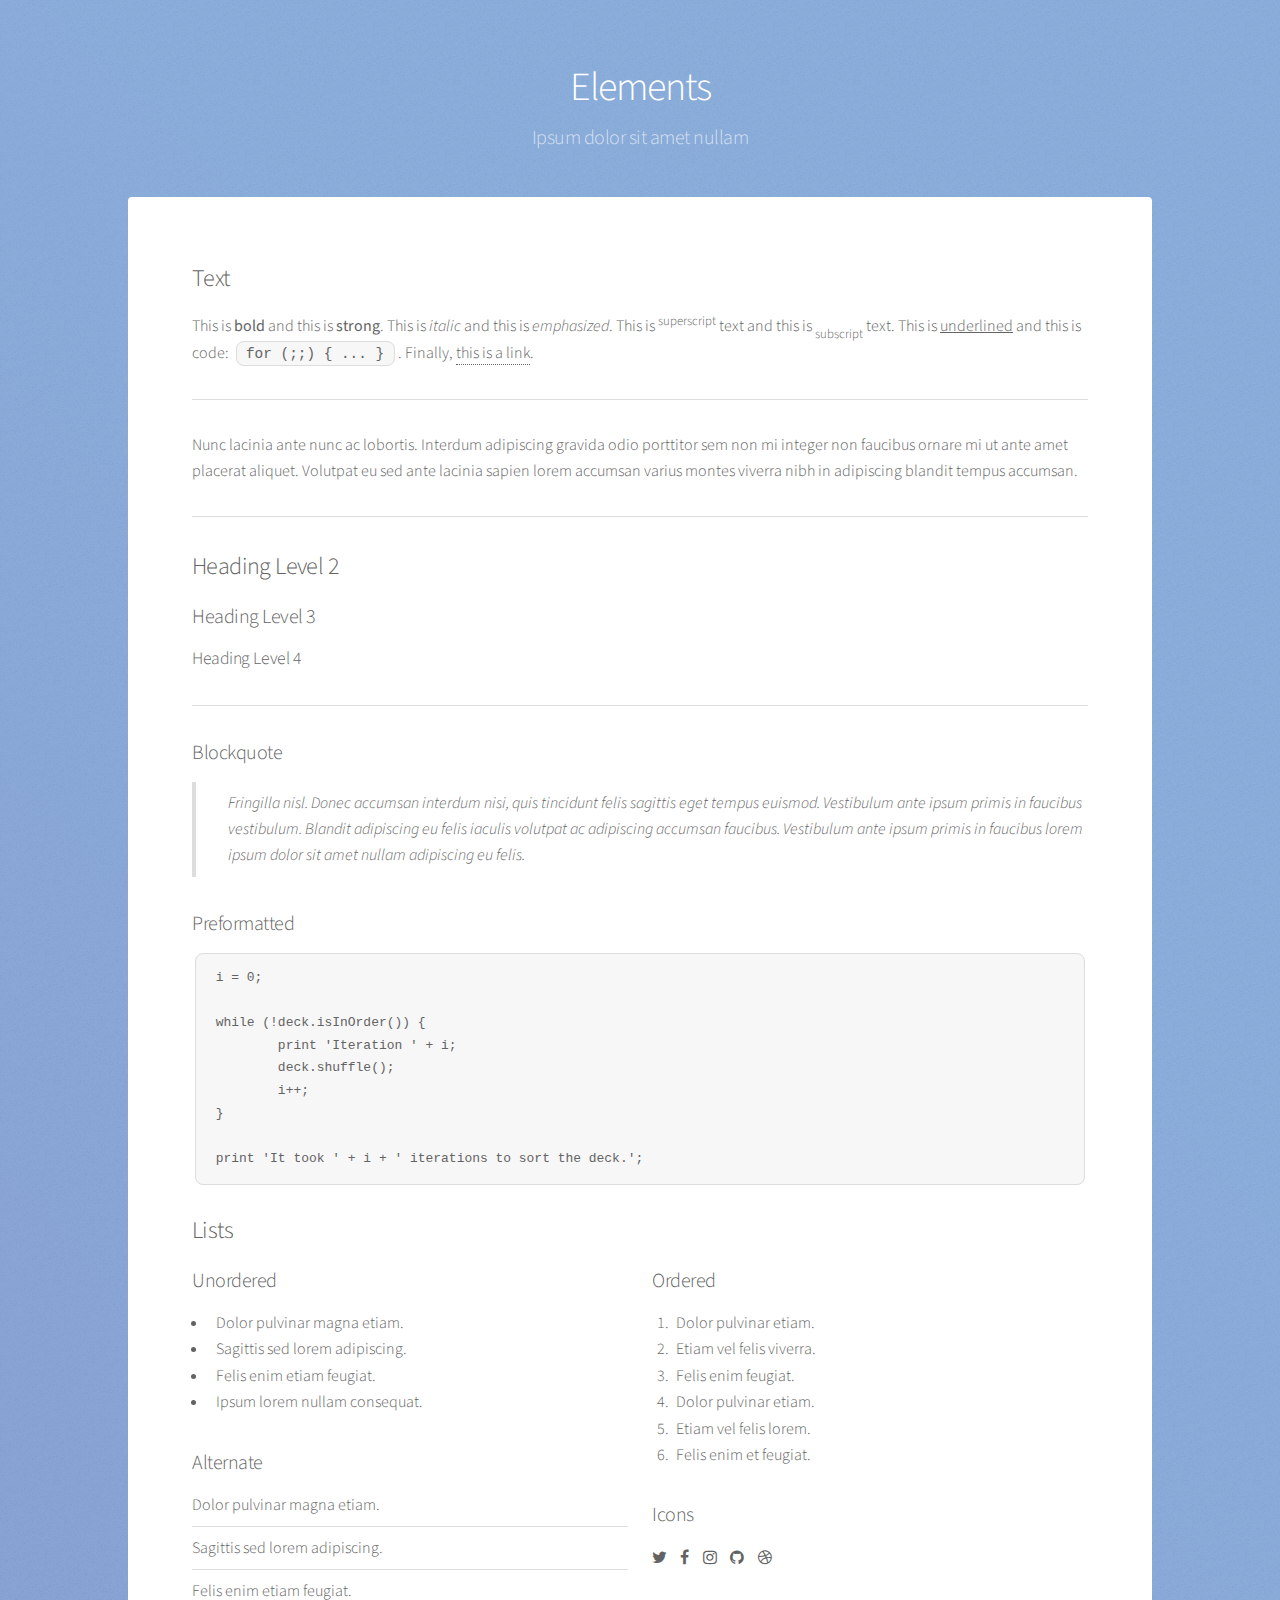
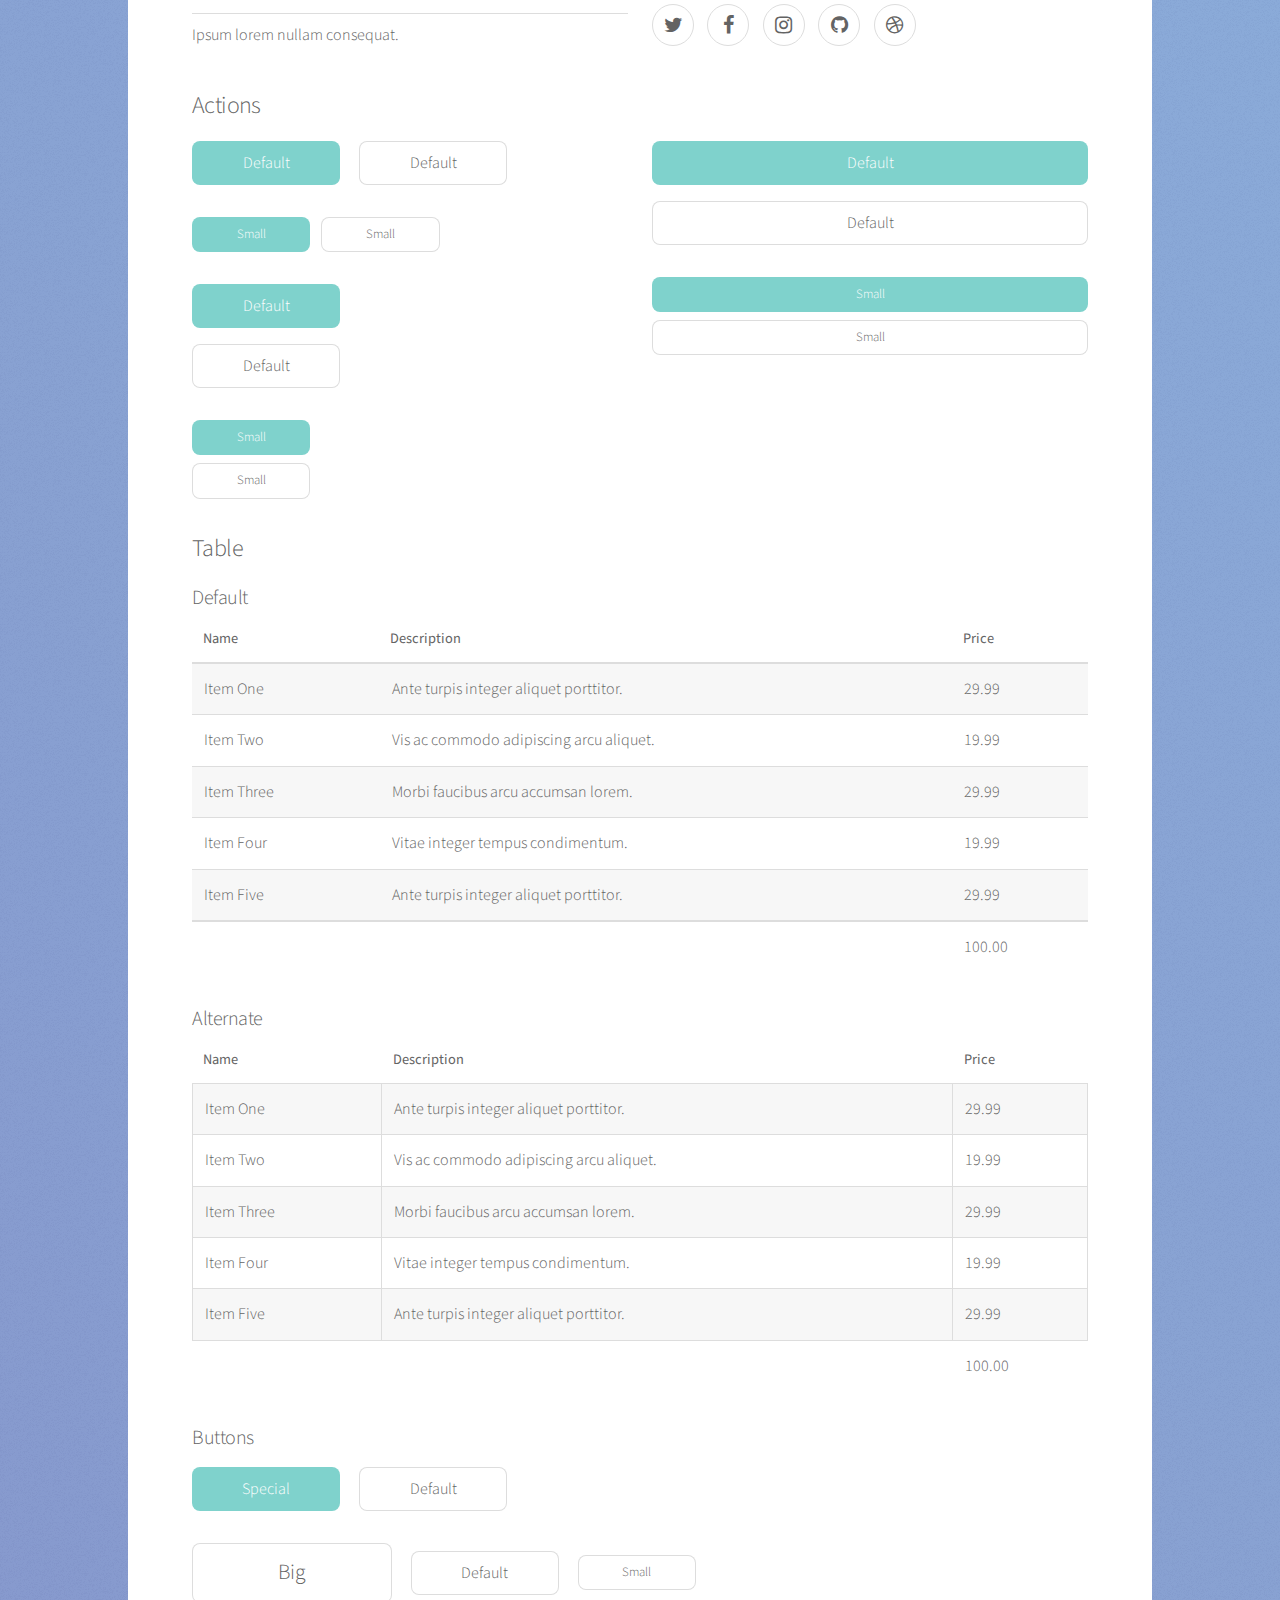
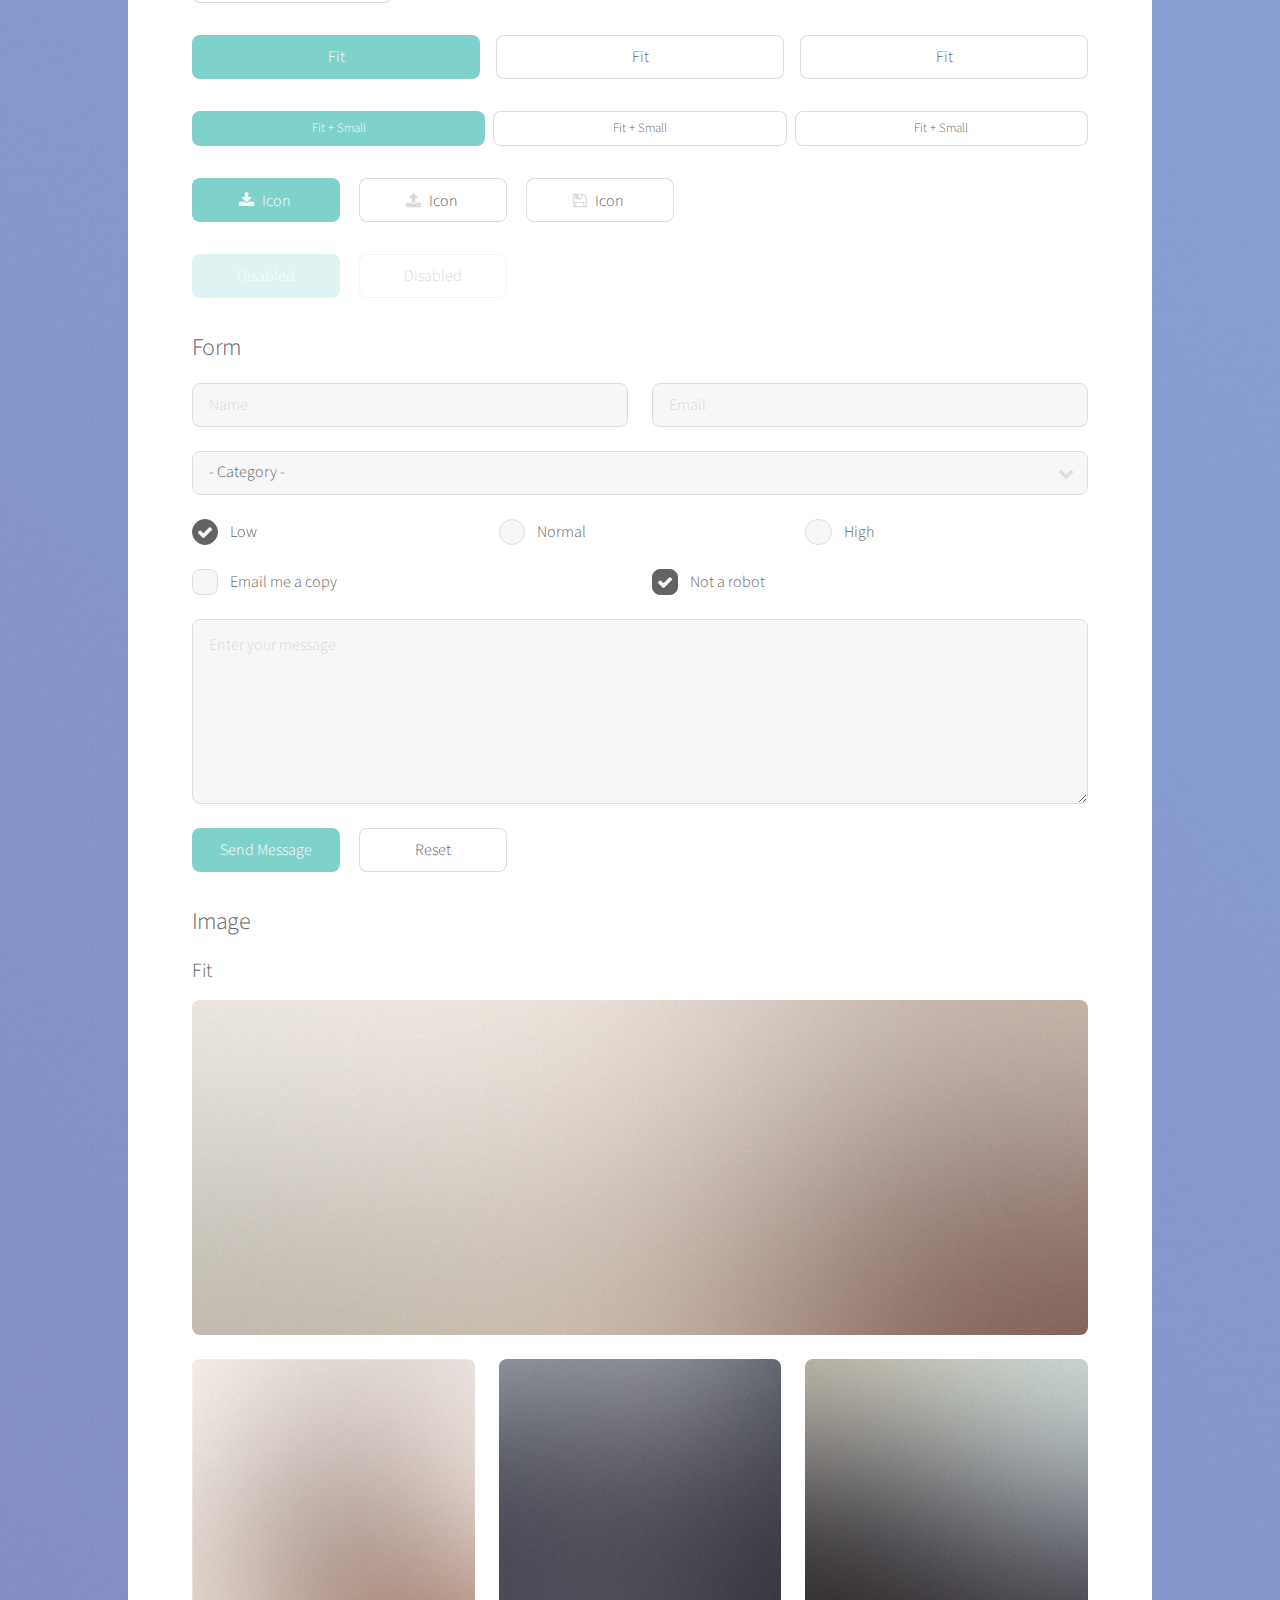
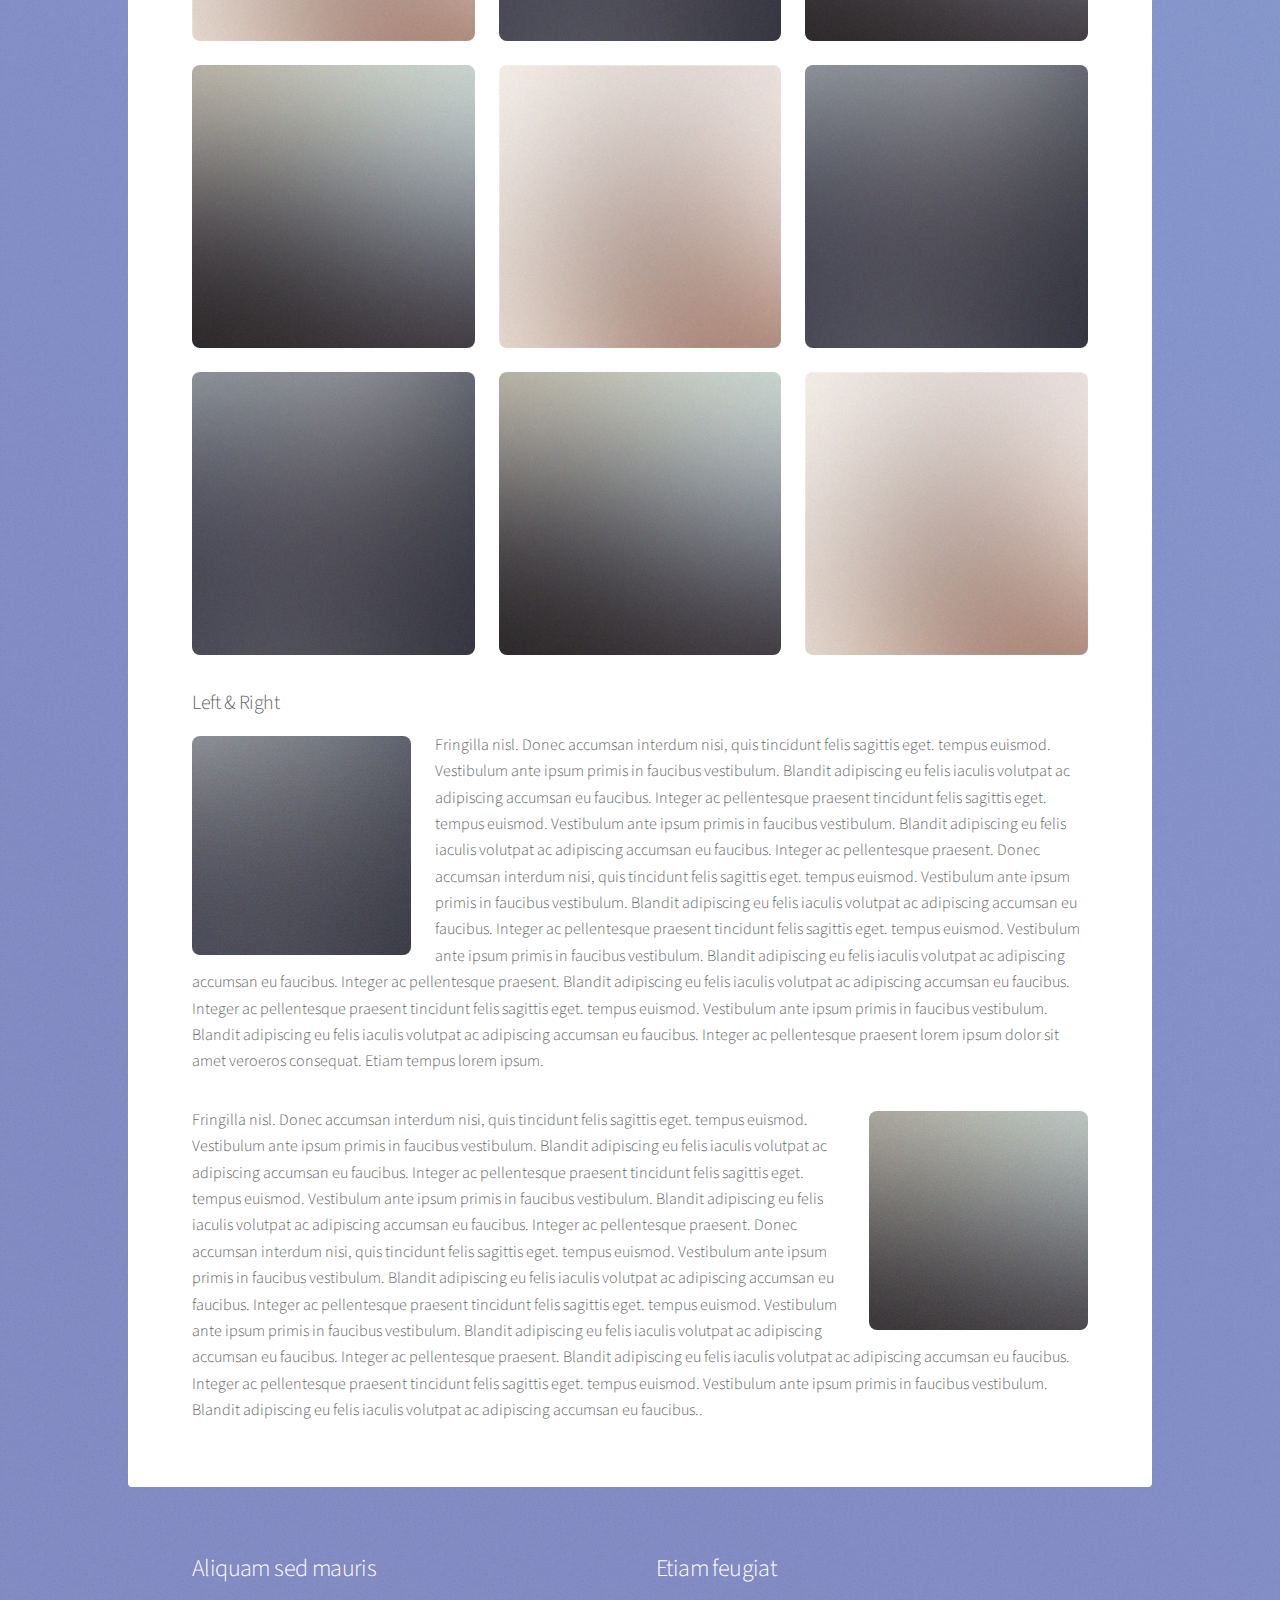
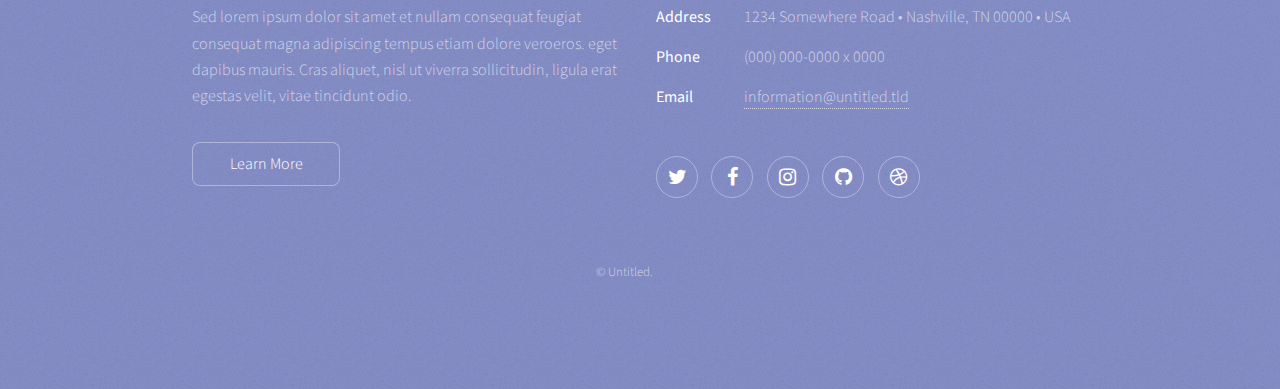
==== commit 9d241773: "Added some content to the header section and modified the website's UI." ====
--- a/elements.html
+++ b/elements.html
@@ -50,9 +50,9 @@
 										<pre><code>i = 0;
 
 while (!deck.isInOrder()) {
-    print 'Iteration ' + i;
-    deck.shuffle();
-    i++;
+	print 'Iteration ' + i;
+	deck.shuffle();
+	i++;
 }
 
 print 'It took ' + i + ' iterations to sort the deck.';</code></pre>
@@ -391,4 +391,4 @@
 			<script src="assets/js/main.js"></script>
 
 	</body>
-</html>+</html>
--- a/assets/css/main.css
+++ b/assets/css/main.css
@@ -3318,7 +3318,7 @@
 					}
 
 					#nav ul li a.active {
-						background-color: #ffffff;
+						background-color: rgba(255, 255, 255, 1.0);
 						box-shadow: none;
 					}
 
@@ -3797,5 +3797,14 @@
 			#wrapper {
 				max-width: 100%;
 			}
-
-		}+}
+
+/************ MY CSS ************/
+#neema-img {
+	/*min-height: 5em;*/
+	width: 200px;
+	height: 200px;
+	background-position: 0 35%;
+	background-image: url("../../images/mom.jpg");
+	background-size: cover;
+}
